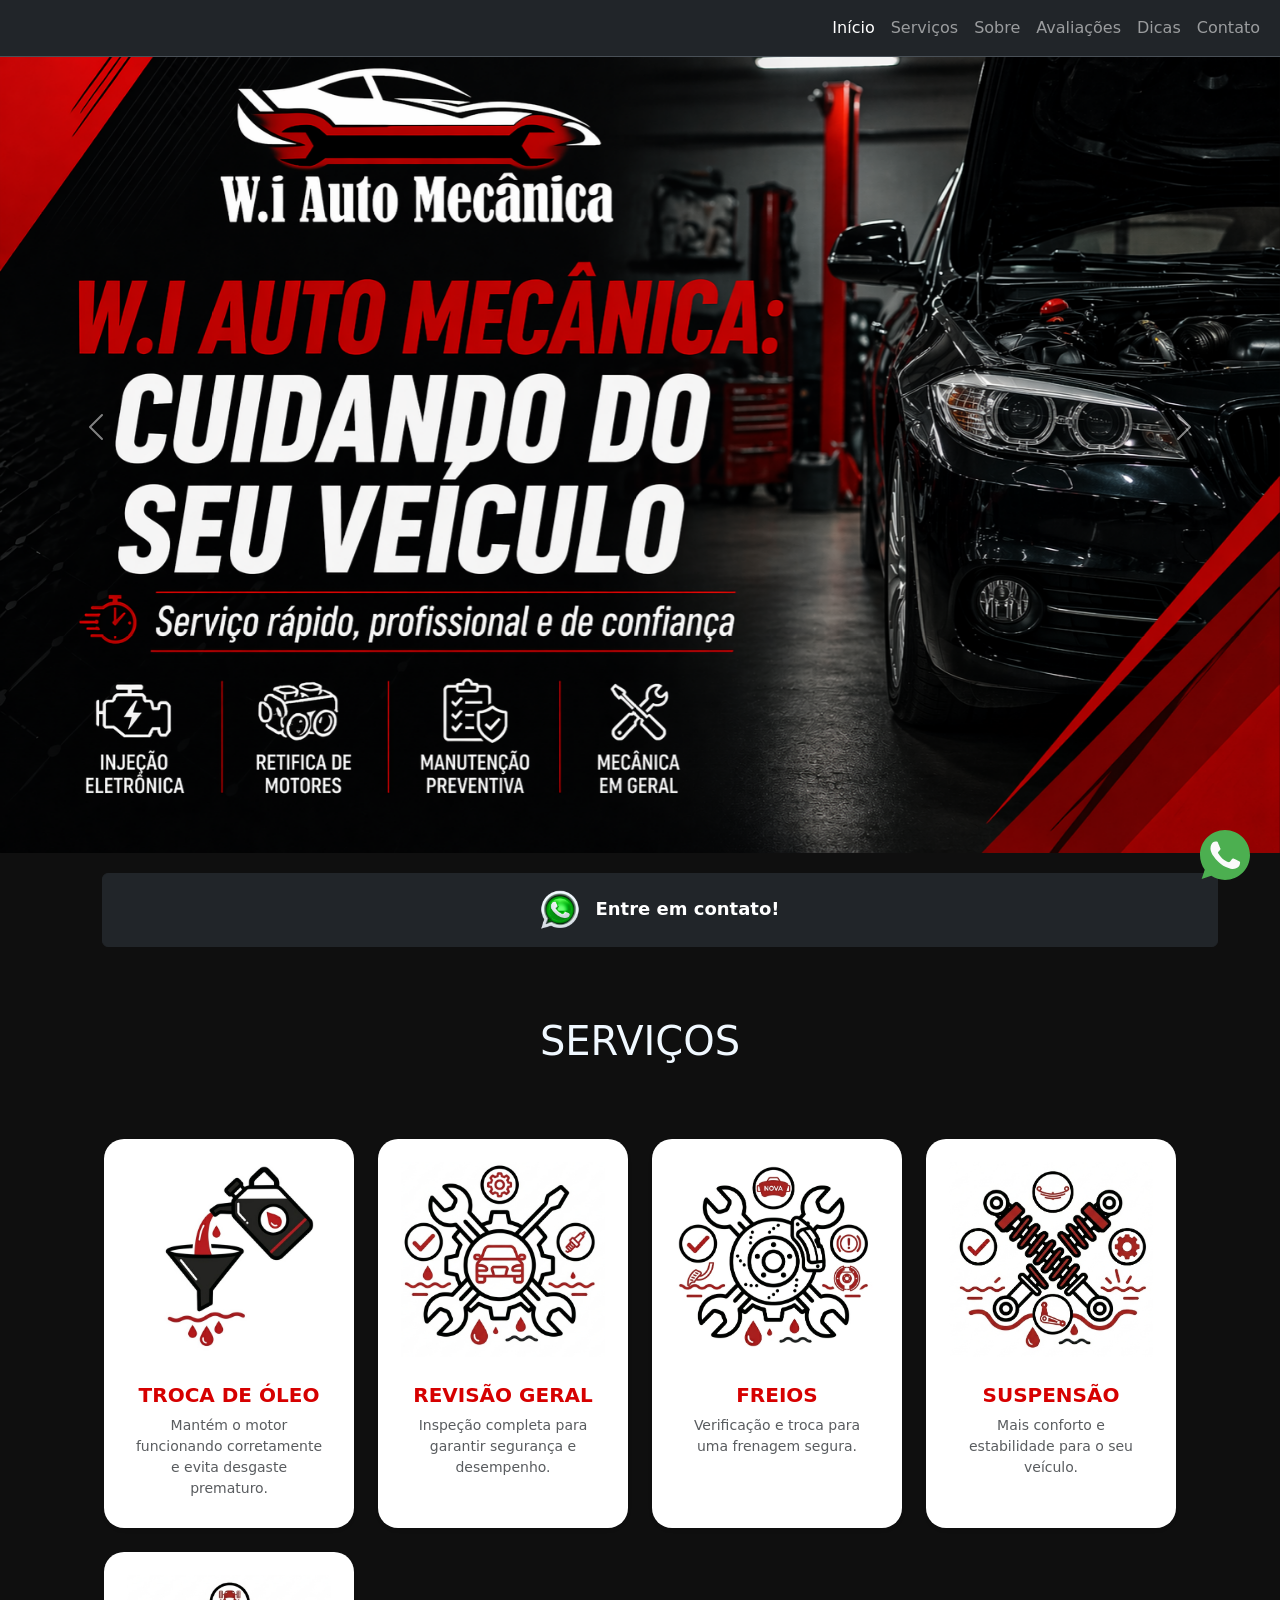
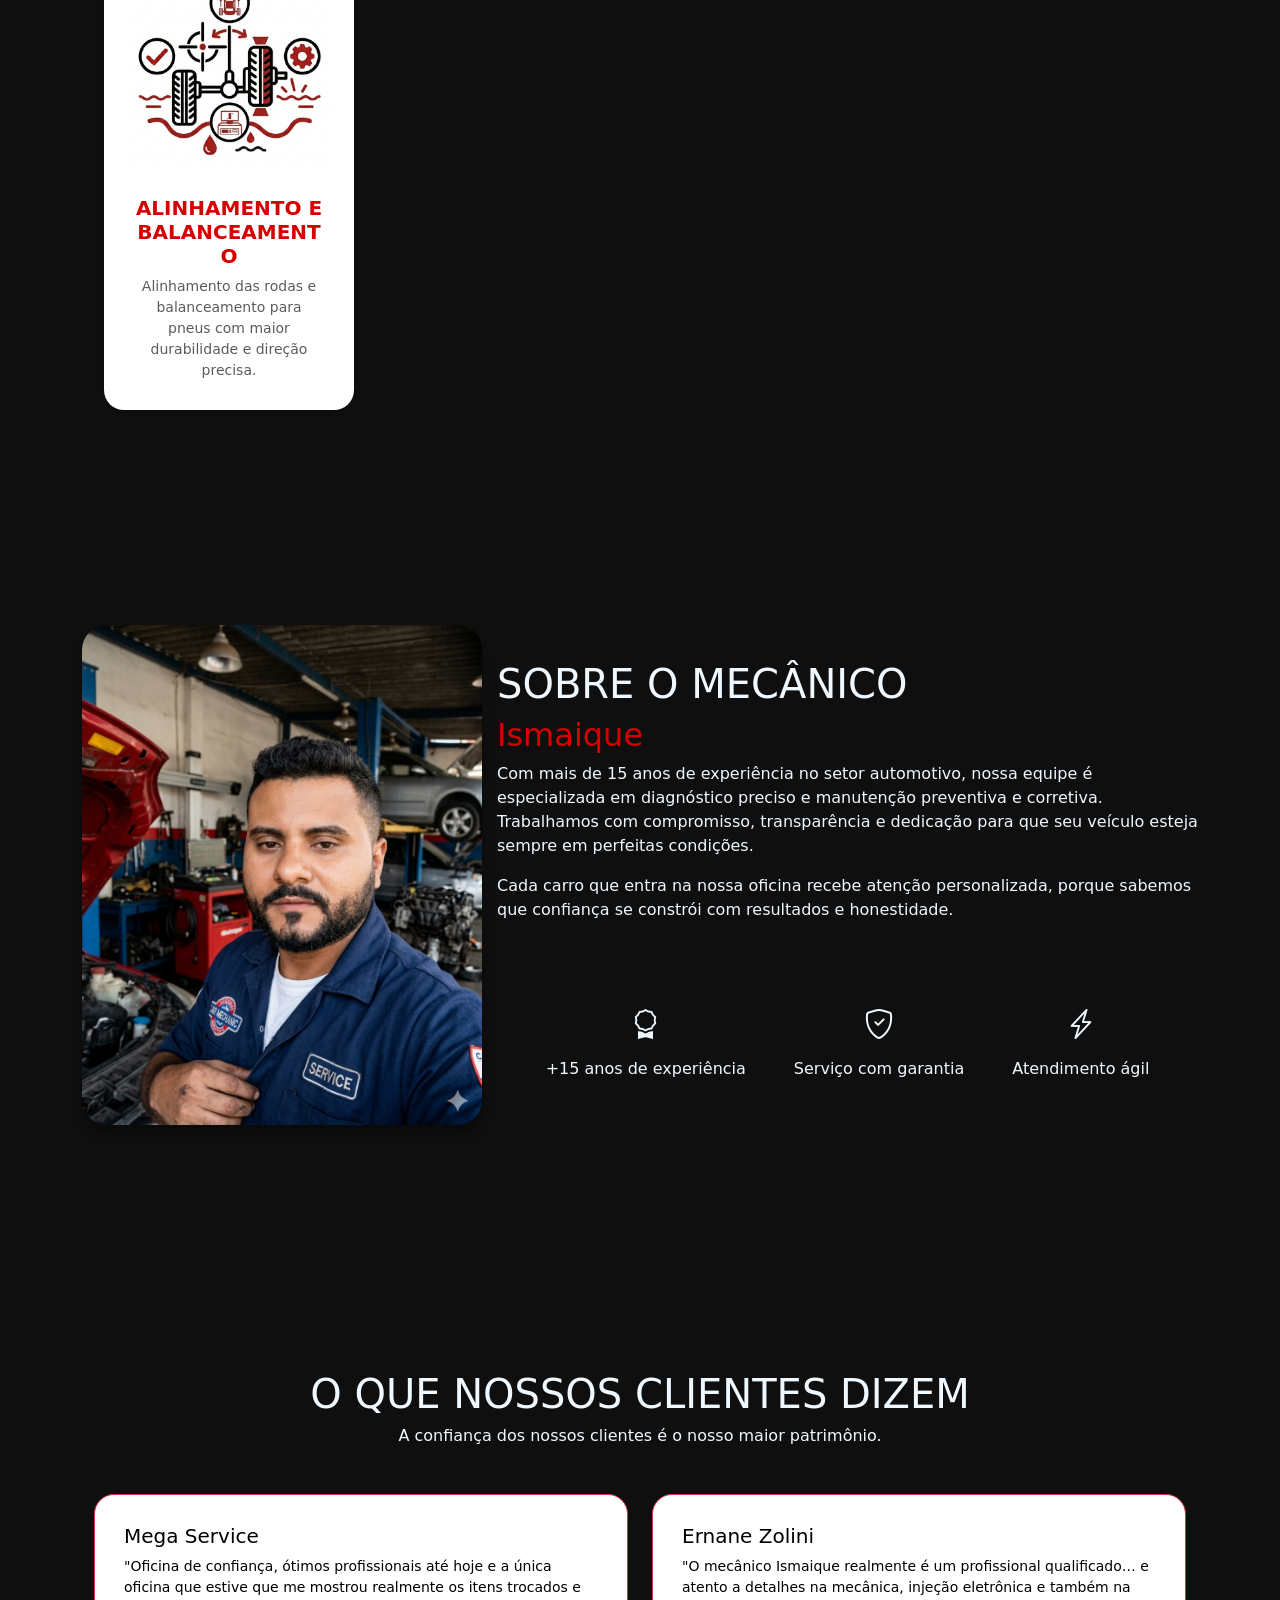
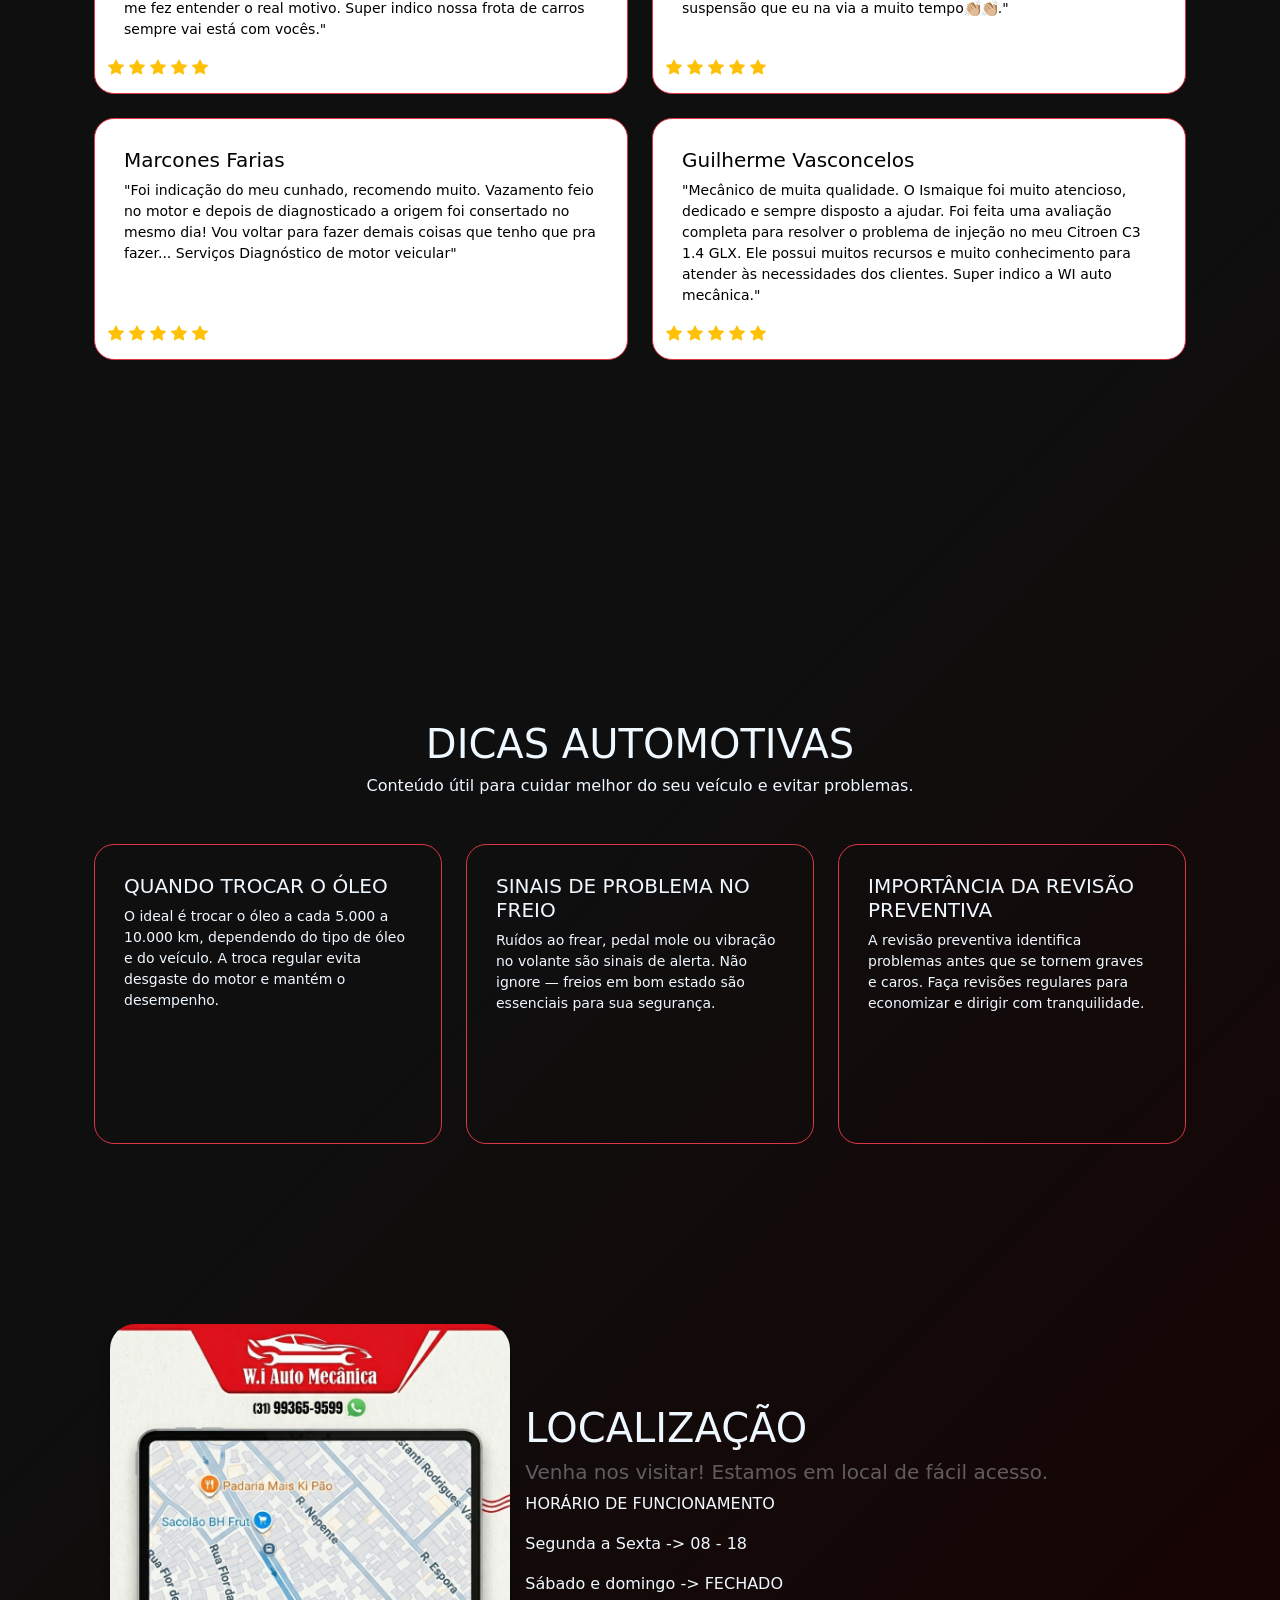
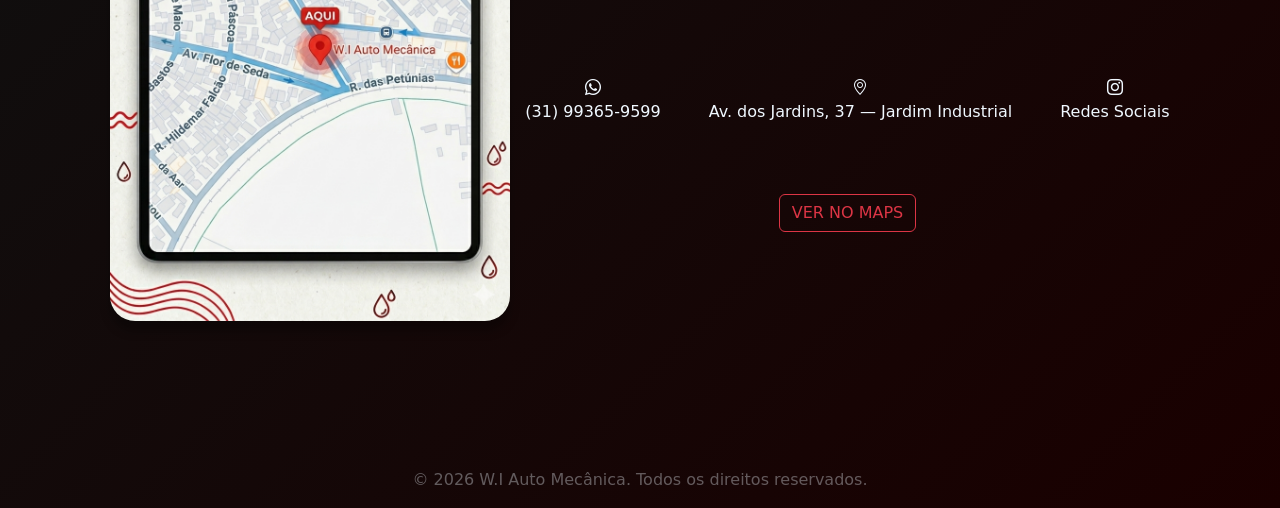
==== index.html @ 4b4234b9 "primeiro commit" ====
<!DOCTYPE html>
<html lang="pt-BR">
<head>
    <meta charset="UTF-8">
    <meta name="viewport" content="width=device-width, initial-scale=1.0">
    <title>Mecânica</title>
    <link rel="icon" href="images/favicon.ico">
    <link href="https://cdn.jsdelivr.net/npm/bootstrap-icons@1.11.3/font/bootstrap-icons.css" rel="stylesheet">
    <link href="https://cdn.jsdelivr.net/npm/bootstrap@5.3.8/dist/css/bootstrap.min.css" rel="stylesheet" integrity="sha384-sRIl4kxILFvY47J16cr9ZwB07vP4J8+LH7qKQnuqkuIAvNWLzeN8tE5YBujZqJLB" crossorigin="anonymous">
    <link rel="stylesheet" href="styles.css">
</head>
<body>
    <header>
        <nav class="navbar navbar-expand-lg bg-dark border-bottom border-body fixed-top" data-bs-theme="dark">
            <div class="container-fluid">
              <div class="collapse navbar-collapse" id="navbarSupportedContent">
                <ul class="navbar-nav ms-auto mb-2 mb-lg-0">
                  <li class="nav-item">
                    <a class="nav-link active" aria-current="page" href="index.html">Início</a>
                  </li>
                  <li class="nav-item">
                    <a class="nav-link" href="#servicos">Serviços</a>
                  </li>
                  <li class="nav-item">
                    <a class="nav-link" href="#sobre">Sobre</a>
                  </li>
                  <li class="nav-item">
                    <a class="nav-link" href="#avaliacoes">Avaliações</a>
                  </li>
                  <li class="nav-item">
                    <a class="nav-link" href="#dicas">Dicas</a>
                  </li>
                  <li class="nav-item">
                    <a class="nav-link" href="#contato">Contato</a>
                  </li>
                </ul>
                
              </div>
            </div>
          </nav>
    </header>
    <main>
        <section id="home" class="secao">
            <div id="carouselExampleAutoplaying" class="carousel slide" data-bs-ride="carousel">
                <div class="carousel-inner">
                <div class="carousel-item active">
                    <img src="images/fundo1.png" class="d-block w-100" alt="">
                </div>
                <div class="carousel-item">
                    <img src="images/fundo2.png" class="d-block w-100" alt="">
                </div>
                </div>
                <button class="carousel-control-prev" type="button" data-bs-target="#carouselExampleAutoplaying" data-bs-slide="prev">
                <span class="carousel-control-prev-icon" aria-hidden="true"></span>
                <span class="visually-hidden">Previous</span>
                </button>
                <button class="carousel-control-next" type="button" data-bs-target="#carouselExampleAutoplaying" data-bs-slide="next">
                <span class="carousel-control-next-icon" aria-hidden="true"></span>
                <span class="visually-hidden">Next</span>
                </button>
            </div>
            <section id="botao_icone" class="container secao">
                <!-- Button trigger modal -->
                    <button type="button" class="btn btn-dark w-100 text-center py-3 fw-bold" data-bs-toggle="modal" data-bs-target="#exampleModal" style="font-size: 18px; padding: 0 10px; margin: 20px; width: 100%; cursor: pointer;">
                        <img src="images/wpp.png" alt="Ícone" class="icone">Entre em contato!
                    </button>
                    
                    <!-- Modal -->
                    <div class="modal fade" id="exampleModal" tabindex="-1" aria-labelledby="exampleModalLabel" aria-hidden="true">
                        <div class="modal-dialog">
                        <div class="modal-content">
                            <div class="modal-header">
                                <h1 class="modal-title fs-5" id="exampleModalLabel">Entre em contato pelo WhatsApp</h1>
                                <button type="button" class="btn-close" data-bs-dismiss="modal" aria-label="Close"></button>
                            </div>
                            <div class="modal-body">
                                (31) 99365-9599
                            </div>
                            <div class="modal-footer">
                                <button type="button" class="btn btn-secondary" data-bs-dismiss="modal">Voltar</button>
                                <a href="https://w.app/nqxv9a">
                                    <button type="button" class="btn btn-primary">Clique aqui</button>
                                </a>
                            </div>
                        </div>
                        </div>
                    </div>
            </section>
        </section>

            <!--SERVIÇOS -->
            <section id="servicos" class="container secao">
                <h1>SERVIÇOS</h1>
                <div class="row row-cols-1 row-cols-md-2 row-cols-lg-4 g-4" style="margin: 10px;">
  
                    <div class="col">
                      <div class="card h-100 shadow-sm border-0" style="cursor: pointer;">
                        <img src="images/trocaoleo.png" class="card-img-top" alt="Troca de óleo">
                        <div class="card-body text-center">
                          <h5 class="card-title fw-bold">TROCA DE ÓLEO</h5>
                          <p class="card-text text-muted">
                            Mantém o motor funcionando corretamente e evita desgaste prematuro.
                          </p>
                        </div>
                      </div>
                    </div>
                  
                    <div class="col">
                      <div class="card h-100 shadow-sm border-0" style="cursor: pointer;">
                        <img src="images/revisaogeral.png" class="card-img-top" alt="Revisão">
                        <div class="card-body text-center">
                          <h5 class="card-title fw-bold">REVISÃO GERAL</h5>
                          <p class="card-text text-muted">
                            Inspeção completa para garantir segurança e desempenho.
                          </p>
                        </div>
                      </div>
                    </div>
                  
                    <div class="col" style="cursor: pointer;">
                      <div class="card h-100 shadow-sm border-0">
                        <img src="images/freios.png" class="card-img-top" alt="Freios">
                        <div class="card-body text-center">
                          <h5 class="card-title fw-bold">FREIOS</h5>
                          <p class="card-text text-muted">
                            Verificação e troca para uma frenagem segura.
                          </p>
                        </div>
                      </div>
                    </div>
                  
                    <div class="col" style="cursor: pointer;">
                      <div class="card h-100 shadow-sm border-0">
                        <img src="images/suspensao.png" class="card-img-top" alt="Suspensão">
                        <div class="card-body text-center">
                          <h5 class="card-title fw-bold">SUSPENSÃO</h5>
                          <p class="card-text text-muted">
                            Mais conforto e estabilidade para o seu veículo.
                          </p>
                        </div>
                      </div>
                    </div>
                    <div class="col" style="cursor: pointer;">
                        <div class="card h-100 shadow-sm border-0">
                          <img src="images/alinhamento.png" class="card-img-top" alt="Suspensão">
                          <div class="card-body text-center">
                            <h5 class="card-title fw-bold">ALINHAMENTO E BALANCEAMENTO</h5>
                            <p class="card-text text-muted">
                                Alinhamento das rodas e balanceamento para pneus com maior durabilidade e direção precisa.
                            </p>
                          </div>
                        </div>
                      </div>
                  </div>
            </section>

            <!--SOBRE-->
            <section id="sobre" class="container secao" style="width: 100vw;  height: 100vh;">
                <img src="images/profile.png" class="imagem_sobre" alt="">
                
                <div class="conteudo-sobre">
                    <h1>SOBRE O MECÂNICO</h1>
                    <h2>Ismaique</h2>
    
                    <p>Com mais de 15 anos de experiência no setor automotivo, nossa equipe é especializada em diagnóstico preciso e 
                        manutenção preventiva e corretiva. Trabalhamos com compromisso, transparência e dedicação para que seu veículo esteja 
                        sempre em perfeitas condições.
                    </p>
                    <p>Cada carro que entra na nossa oficina recebe atenção personalizada, porque sabemos que confiança se constrói com resultados 
                        e honestidade.</p>
    
                    <!--Parte de baixo-->
                    <div class="d-flex justify-content-center gap-5 text-center" style="margin-top: 80px; color: aliceblue; flex-wrap: nowrap;">
    
                        <div class="d-flex flex-column align-items-center">
                          <i class="bi bi-award" style="font-size: 30px; margin-bottom: 10px;"></i>
                          <span>+15 anos de experiência</span>
                        </div>
                      
                        <div class="d-flex flex-column align-items-center">
                          <i class="bi bi-shield-check" style="font-size: 30px; margin-bottom: 10px;"></i>
                          <span>Serviço com garantia</span>
                        </div>
                      
                        <div class="d-flex flex-column align-items-center">
                          <i class="bi bi-lightning-charge" style="font-size: 30px; margin-bottom: 10px;"></i>
                          <span>Atendimento ágil</span>
                        </div>
                      
                      </div>
            </section>
            <!--AVALIAÇOES-->
            <section id="avaliacoes" class="container secao vh-100">
                <h1>O QUE NOSSOS CLIENTES DIZEM</h1>
                <h6>A confiança dos nossos clientes é o nosso maior patrimônio.</h3>
                
                    <div class="container mt-5">
                        <div class="row">
                      
                          <!-- CARD 1 -->
                          <div class="col-md-6 mb-4" style="cursor: pointer;">
                            <div class="card border-danger h-100">
                              <div class="card-body text-success">
                                <h5 class="card-title">Mega Service</h5>
                                <p class="card-text">"Oficina de confiança, ótimos profissionais até 
                                    hoje e a única oficina que estive que me mostrou realmente os itens 
                                    trocados e me fez entender o real motivo. Super indico nossa frota 
                                    de carros sempre vai está com vocês."</p>
                              </div>
                              <!--Estrelas-->
                              <div class="text-warning">
                                <i class="bi bi-star-fill"></i>
                                <i class="bi bi-star-fill"></i>
                                <i class="bi bi-star-fill"></i>
                                <i class="bi bi-star-fill"></i>
                                <i class="bi bi-star-fill"></i>
                              </div>
                            </div>
                          </div>
                      
                          <!-- CARD 2 -->
                          <div class="col-md-6 mb-4" style="cursor: pointer;">
                            <div class="card border-danger h-100">
                              <div class="card-body text-success">
                                <h5 class="card-title">Ernane Zolini</h5>
                                <p class="card-text">"O mecânico Ismaique realmente é um profissional 
                                    qualificado… e atento a detalhes na mecânica, injeção eletrônica e 
                                    também na suspensão que eu na via a muito tempo👏🏼👏🏼."</p>
                              </div>
                              <!--Estrelas-->
                              <div class="text-warning">
                                <i class="bi bi-star-fill"></i>
                                <i class="bi bi-star-fill"></i>
                                <i class="bi bi-star-fill"></i>
                                <i class="bi bi-star-fill"></i>
                                <i class="bi bi-star-fill"></i>
                              </div>
                            </div>
                          </div>
                      
                          <!-- CARD 3 -->
                          <div class="col-md-6 mb-4" style="cursor: pointer;">
                            <div class="card border-danger h-100">
                              <div class="card-body text-success">
                                <h5 class="card-title">Marcones Farias</h5>
                                <p class="card-text">"Foi indicação do meu cunhado, recomendo muito. 
                                    Vazamento feio no motor e depois de diagnosticado a origem foi 
                                    consertado no mesmo dia! Vou voltar para fazer demais coisas que 
                                    tenho que pra fazer... Serviços Diagnóstico de motor veicular"</p>
                              </div>
                              <!--Estrelas-->
                              <div class="text-warning">
                                <i class="bi bi-star-fill"></i>
                                <i class="bi bi-star-fill"></i>
                                <i class="bi bi-star-fill"></i>
                                <i class="bi bi-star-fill"></i>
                                <i class="bi bi-star-fill"></i>
                              </div>
                            </div>
                          </div>
                      
                          <!-- CARD 4 -->
                          <div class="col-md-6 mb-4" style="cursor: pointer;">
                            <div class="card border-danger h-100">
                              <div class="card-body text-success">
                                <h5 class="card-title">Guilherme Vasconcelos</h5>
                                <p class="card-text">"Mecânico de muita qualidade. O Ismaique foi 
                                    muito atencioso, dedicado e sempre disposto a ajudar. Foi feita 
                                    uma avaliação completa para resolver o problema de injeção no 
                                    meu Citroen C3 1.4 GLX. Ele possui muitos recursos e muito 
                                    conhecimento para atender às necessidades dos clientes. Super 
                                    indico a WI auto mecânica."</p>
                              </div>
                              <!--Estrelas-->
                              <div class="text-warning">
                                <i class="bi bi-star-fill"></i>
                                <i class="bi bi-star-fill"></i>
                                <i class="bi bi-star-fill"></i>
                                <i class="bi bi-star-fill"></i>
                                <i class="bi bi-star-fill"></i>
                              </div>
                            </div>
                          </div>
                      
                        </div>
                      </div>
            </section>
            <!--DICAS-->
            <section id="dicas" class="container secao">
                <h1>DICAS AUTOMOTIVAS</h1>
                <h6>Conteúdo útil para cuidar melhor do seu veículo e evitar problemas.</h3>
                
                    <div class="container mt-5">
                        <div class="row">
                      
                          <!-- CARD 1 -->
                          <div class="col-md-4 mb-4" style="min-height: 300px; cursor: pointer;">
                            <div class="card border-danger h-100" style="background-color: transparent !important;">
                              <div class="card-body text-success">
                                <h5 class="card-title" style="color: aliceblue;">QUANDO TROCAR O ÓLEO</h5>
                                <p class="card-text" style="color: aliceblue;">O ideal é trocar o óleo a cada 5.000 a 
                                    10.000 km, dependendo do tipo de óleo e do veículo. A troca 
                                    regular evita desgaste do motor e mantém o desempenho.</p>
                              </div>
                            </div>
                          </div>
                      
                          <!-- CARD 2 -->
                          <div class="col-md-4 mb-4" style="cursor:pointer;">
                            <div class="card border-danger h-100" style="background-color: transparent !important;">
                              <div class="card-body text-success">
                                <h5 class="card-title" style="color: aliceblue;">SINAIS DE PROBLEMA NO FREIO</h5>
                                <p class="card-text" style="color: aliceblue;">Ruídos ao frear, pedal mole ou vibração 
                                    no volante são sinais de alerta. Não ignore — freios em 
                                    bom estado são essenciais para sua segurança.</p>
                                </div>
                            </div>
                          </div>
                      
                          <!-- CARD 3 -->
                          <div class="col-md-4 mb-4" style="cursor:pointer;">
                            <div class="card border-danger h-100" style="background-color: transparent !important;">
                              <div class="card-body text-success">
                                <h5 class="card-title" style="color: aliceblue;">IMPORTÂNCIA DA REVISÃO PREVENTIVA</h5>
                                <p class="card-text" style="color: aliceblue;">A revisão preventiva identifica problemas 
                                    antes que se tornem graves e caros. Faça revisões regulares 
                                    para economizar e dirigir com tranquilidade.</p>
                              </div>
                            </div>
                          </div>
                        </div>
                      </div>
            </section>
            <!--CONTATO-->
            <section id="contato" class="container secao" style="width: 100vw;  height: 100vh;">
                <img src="images/localizacao.png" class="imagem_contato" alt="">
                
                <div class="conteudo-contato">
                    <h1>LOCALIZAÇÃO</h1>
                    <h5>Venha nos visitar! Estamos em local de fácil acesso.</h5>
    
                    <p>HORÁRIO DE FUNCIONAMENTO</p>
                    <p>Segunda a Sexta -> 08 - 18</p>
                    <p>Sábado e domingo -> FECHADO</p>
    
                    <!--Parte de baixo-->
                    <div class="d-flex justify-content-center gap-5 text-center" style="margin-top: 80px; color: aliceblue; flex-wrap: nowrap;">
    
                        <div class="d-flex flex-column align-items-center">
                            <a href="https://w.app/nqxv9a" style="text-decoration: none; color: aliceblue;">
                                <i class="bi bi-whatsapp"></i>
                            </a>
                          <span>(31) 99365-9599</span>
                        </div>
                      
                        <div class="d-flex flex-column align-items-center">
                            <a href="https://www.google.com/maps/place/W.I+Auto+Mec%C3%A2nica/data=!4m2!3m1!1s0x0:0x9866d6c76f7752a8?sa=X&ved=1t:2428&ictx=111" style="text-decoration: none; color: aliceblue;">
                                <i class="bi bi-geo-alt"></i>
                            </a>
                          <span>Av. dos Jardins, 37 — Jardim Industrial</span>
                        </div>
                      
                        <div class="d-flex flex-column align-items-center">
                            <a href="https://www.instagram.com/wi_auto_mecanica/" style="text-decoration: none; color: aliceblue;">
                                <i class="bi bi-instagram"></i>
                            </a>
                          <span>Redes Sociais</span>
                        </div>
                      </div>
                      <div class="d-flex flex-column align-items-center" style="margin-top: 70px;">
                        <a href="https://www.google.com/maps/place/W.I+Auto+Mec%C3%A2nica/data=!4m2!3m1!1s0x0:0x9866d6c76f7752a8?sa=X&ved=1t:2428&ictx=111" style="text-decoration: none; color: aliceblue;">
                            <button type="button" class="btn btn-outline-danger">VER NO MAPS</button>
                        </a>
                    </div>
            </section>
    </main>
    
</body>
<footer>
    <p style="color: aliceblue; text-align: center; opacity: 35%;">© 2026 W.I Auto Mecânica. Todos os direitos reservados.</p>    
    <a href="https://w.app/nqxv9a"
    target="_blank"
    style="position:fixed;bottom:20px;right:30px;">
    <svg enable-background="new 0 0 512 512" width="50" height="50" version="1.1" viewBox="0 0 512 512" xml:space="preserve" xmlns="http://www.w3.org/2000/svg"><path d="M256.064,0h-0.128l0,0C114.784,0,0,114.816,0,256c0,56,18.048,107.904,48.736,150.048l-31.904,95.104  l98.4-31.456C155.712,496.512,204,512,256.064,512C397.216,512,512,397.152,512,256S397.216,0,256.064,0z" fill="#4CAF50"/><path d="m405.02 361.5c-6.176 17.44-30.688 31.904-50.24 36.128-13.376 2.848-30.848 5.12-89.664-19.264-75.232-31.168-123.68-107.62-127.46-112.58-3.616-4.96-30.4-40.48-30.4-77.216s18.656-54.624 26.176-62.304c6.176-6.304 16.384-9.184 26.176-9.184 3.168 0 6.016 0.16 8.576 0.288 7.52 0.32 11.296 0.768 16.256 12.64 6.176 14.88 21.216 51.616 23.008 55.392 1.824 3.776 3.648 8.896 1.088 13.856-2.4 5.12-4.512 7.392-8.288 11.744s-7.36 7.68-11.136 12.352c-3.456 4.064-7.36 8.416-3.008 15.936 4.352 7.36 19.392 31.904 41.536 51.616 28.576 25.44 51.744 33.568 60.032 37.024 6.176 2.56 13.536 1.952 18.048-2.848 5.728-6.176 12.8-16.416 20-26.496 5.12-7.232 11.584-8.128 18.368-5.568 6.912 2.4 43.488 20.48 51.008 24.224 7.52 3.776 12.48 5.568 14.304 8.736 1.792 3.168 1.792 18.048-4.384 35.52z" fill="#FAFAFA"/></svg>
</a>
</footer>
    <script src="https://cdn.jsdelivr.net/npm/bootstrap@5.3.8/dist/js/bootstrap.bundle.min.js" integrity="sha384-FKyoEForCGlyvwx9Hj09JcYn3nv7wiPVlz7YYwJrWVcXK/BmnVDxM+D2scQbITxI" crossorigin="anonymous"></script>
</html>
---- styles.css ----
html, body {
    overflow-x: hidden;
    background: linear-gradient(135deg, #0f0f0f 70%, #1a0000 100%);
  }

/*NAVBAR*/
#navbar_logo {
    width: 50px;/* tamanho pequeno */
    height: auto;
    margin-right: 10px; /* espaço entre logo e menu */
}

/*HOME*/
.botao-icone {
    display: flex;
    align-items: center; /* Centraliza verticalmente o ícone e o texto */
    padding: 10px 20px;
    cursor: pointer;
}

.icone {
    width: 40px;  /* Ajuste o tamanho da imagem */
    height: 40px; /* Ajuste o tamanho da imagem */
    margin-right: 15px; /* Espaço entre o ícone e o texto */
}

/*SERVIÇOS*/

#servicos {
    margin-top: 50px;
    margin-bottom: 10px;
}

#servicos h1 {
    text-align: center;
    color: aliceblue;
    margin-bottom: 50px;
}

.btn-dark:hover {
    background-color: #d60000;
    border-color: #d60000;
  }

.card-img-top {
    height: 215px;
    object-fit: cover;
    padding: 10px;
  }
  
  .card {
    transition: all 0.3s ease;
    border-radius: 20px;
    padding: 13px;
  }
  
  .card:hover {
    transform: translateY(-5px);
    box-shadow: 0 10px 25px rgba(0,0,0,0.2);
  }
  
  .card-title {
    color: #d60000; /* vermelho estilo mecânica */
  }
  
  .card-text {
    font-size: 14px;
  }

  /*SOBRE*/
  .imagem_sobre {
    max-width: 400px;
    width: 100%;
    height: auto;
    margin-top: 10px;
    margin-right: 15px;
    border-radius: 25px;
    filter: drop-shadow(0px 10px 5px rgba(0, 0, 0, 0.3));
  }

  #sobre {
    display: flex;
    justify-content: center;
    align-items: center;
  }

  .conteudo-sobre h1 {
    color: aliceblue;
  }
  .conteudo-sobre p {
    color: aliceblue;
  }

  .conteudo-sobre h2 {
    color: #d60000;
  }

  /*Avaliações*/

  #avaliacoes h1 {
    color: aliceblue;
    text-align: center;
    margin-top: 50px;
  }

  #avaliacoes h5, p {
    color: black;
  }

  #avaliacoes h6 {
    color: aliceblue;
    text-align: center;
  }

  /*Dicas*/
  #dicas h1 {
    color: aliceblue;
    text-align: center;
    margin-top: 50px;
  }

  #dicas h5, p {
    color: black;
  }

  #dicas h6 {
    color: aliceblue;
    text-align: center;
  }

  /*CONTATO*/

  .imagem_contato {
    max-width: 400px;
    width: 100%;
    height: auto;
    margin-top: 10px;
    margin-right: 15px;
    border-radius: 25px;
    filter: drop-shadow(0px 10px 5px rgba(0, 0, 0, 0.3));
  }

  #contato {
    display: flex;
    justify-content: center;
    align-items: center;
  }

  .conteudo-contato h1 {
    color: aliceblue;
  }
  .conteudo-contato p {
    color: aliceblue;
  }

  .conteudo-contato h5 {
    color: aliceblue;
    opacity: 35%;
}
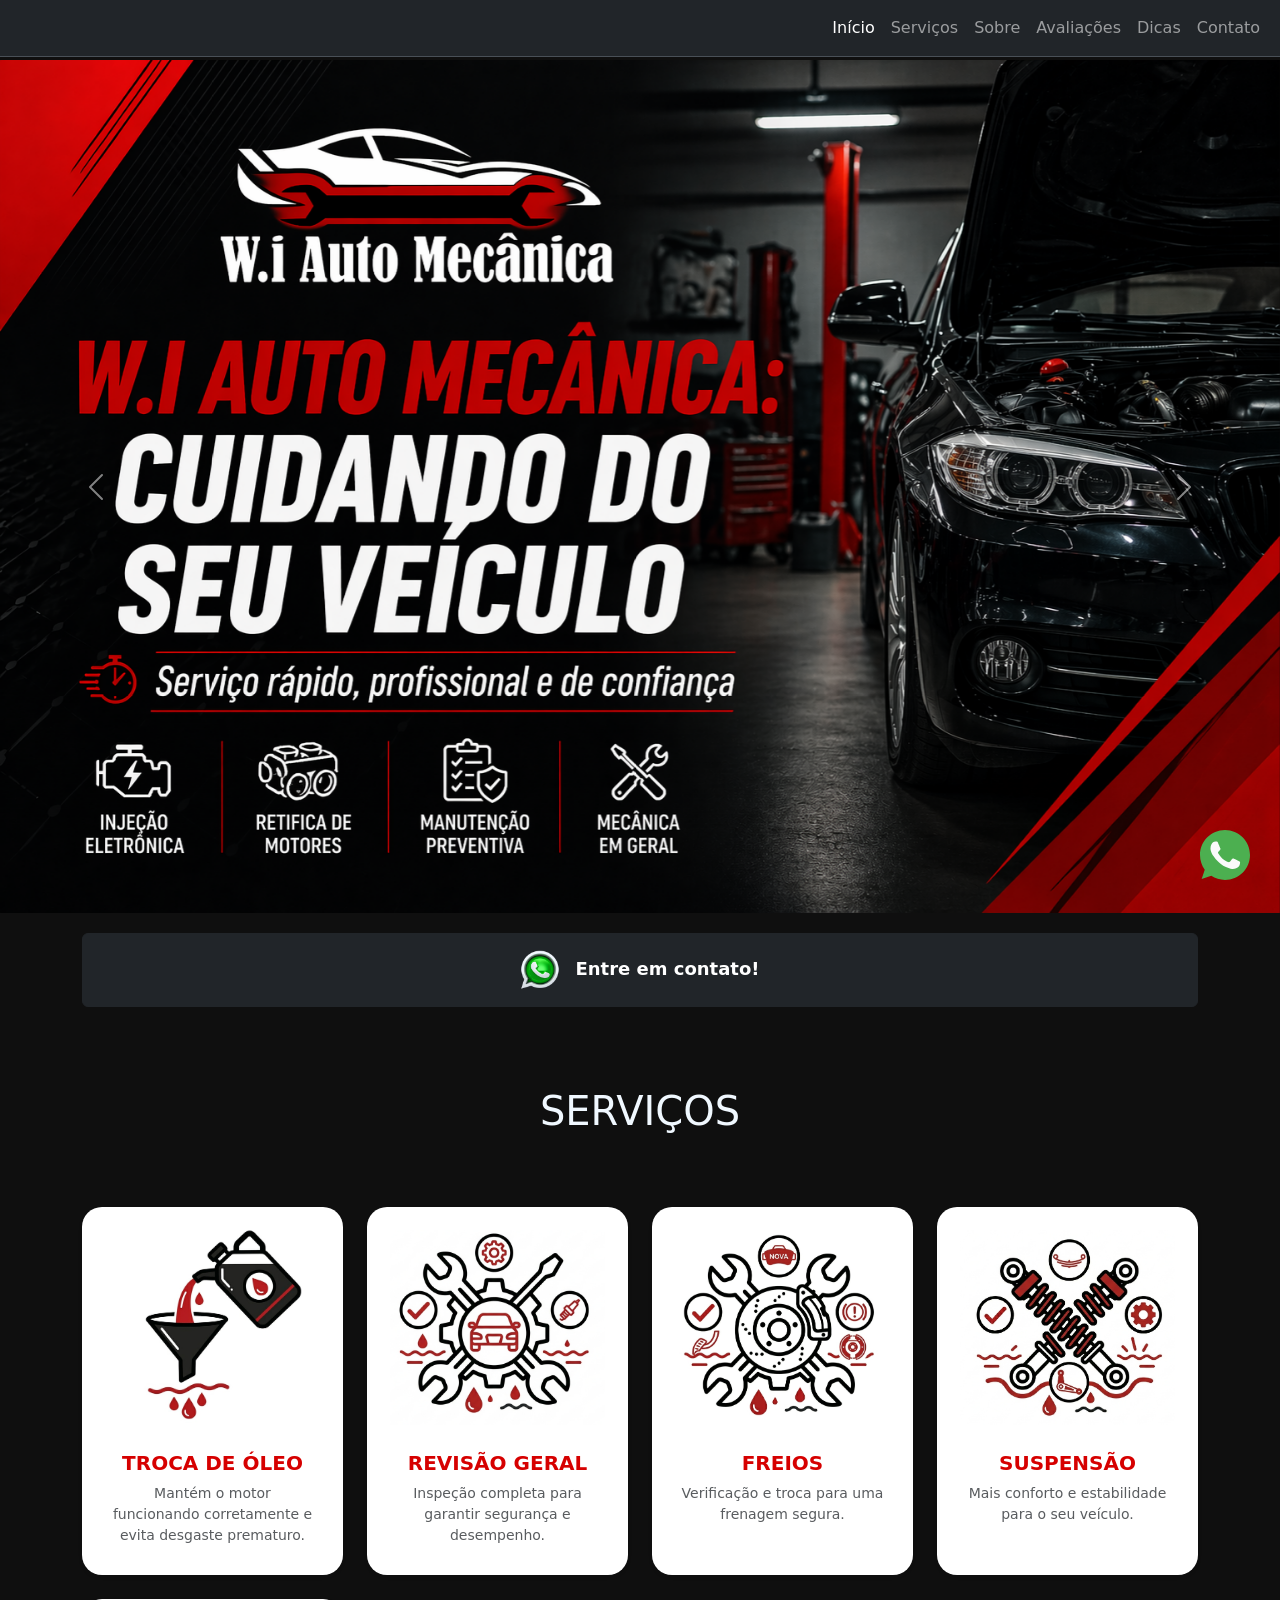
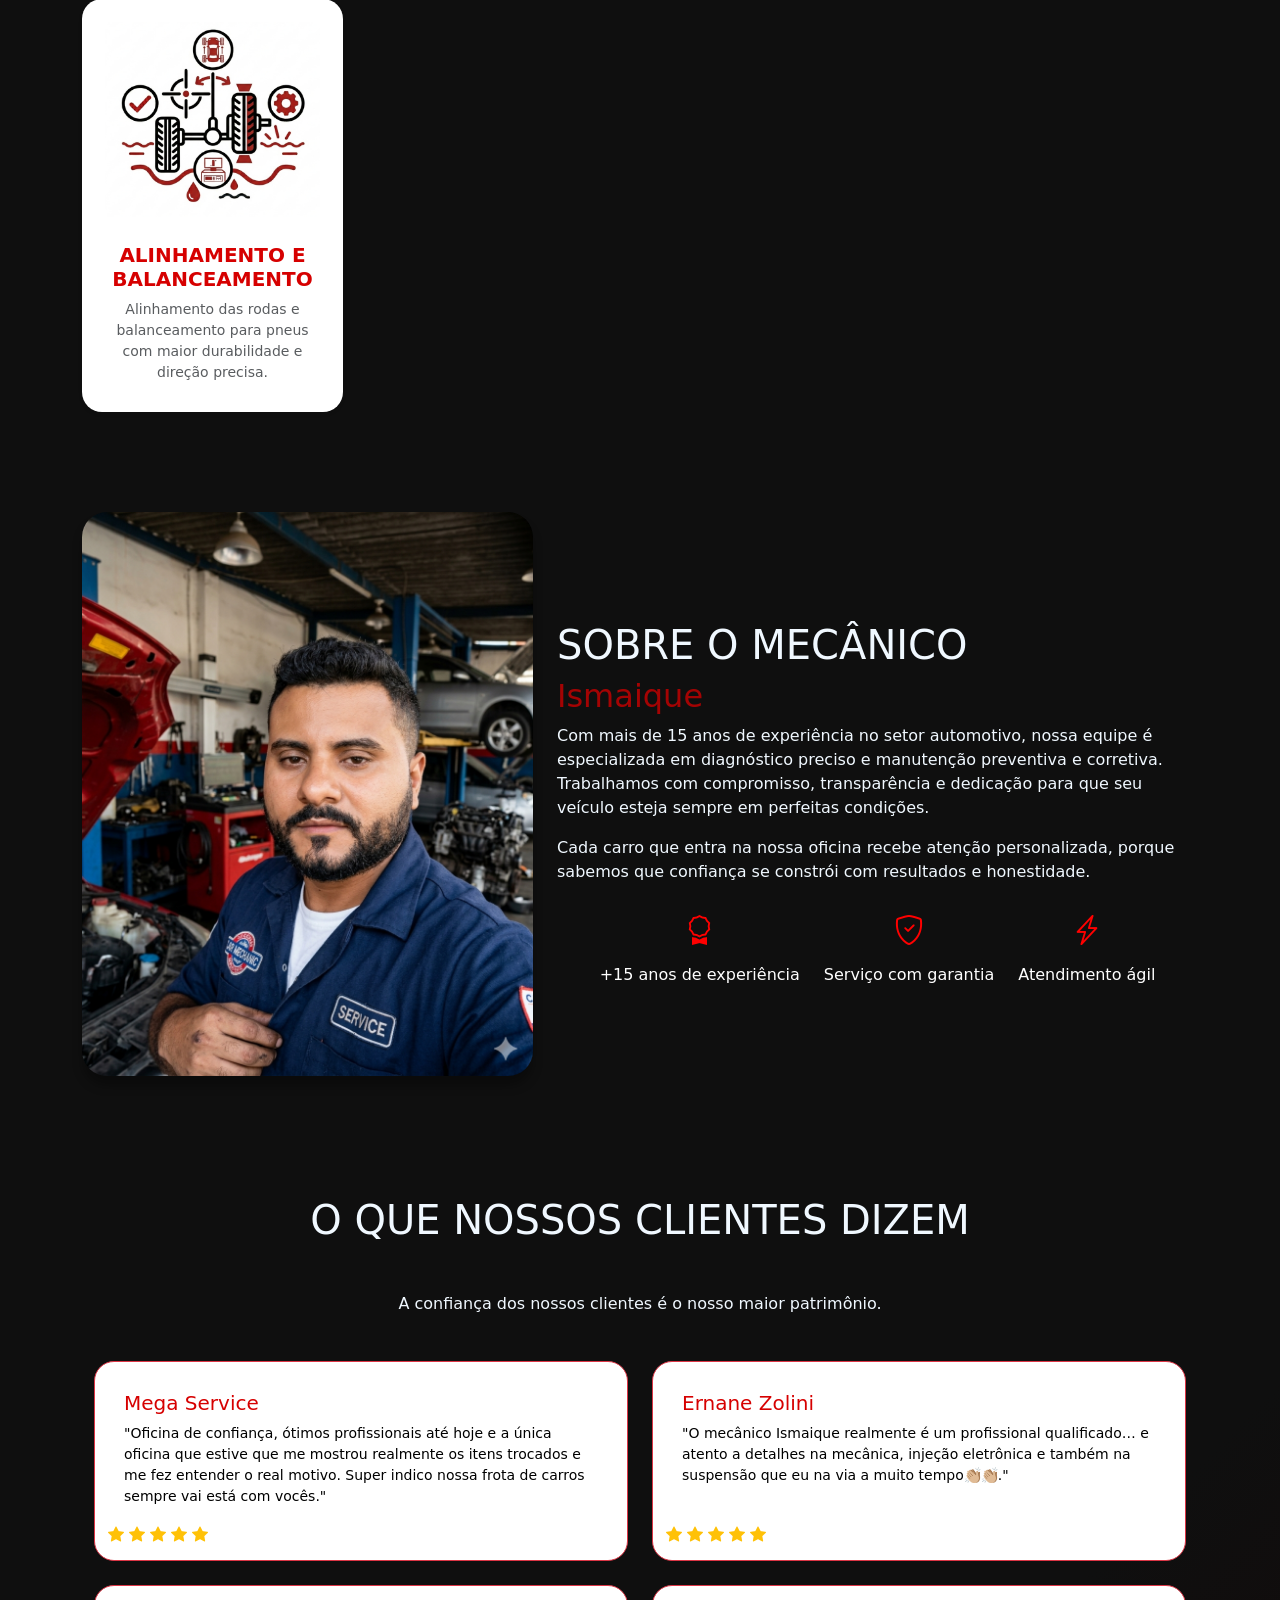
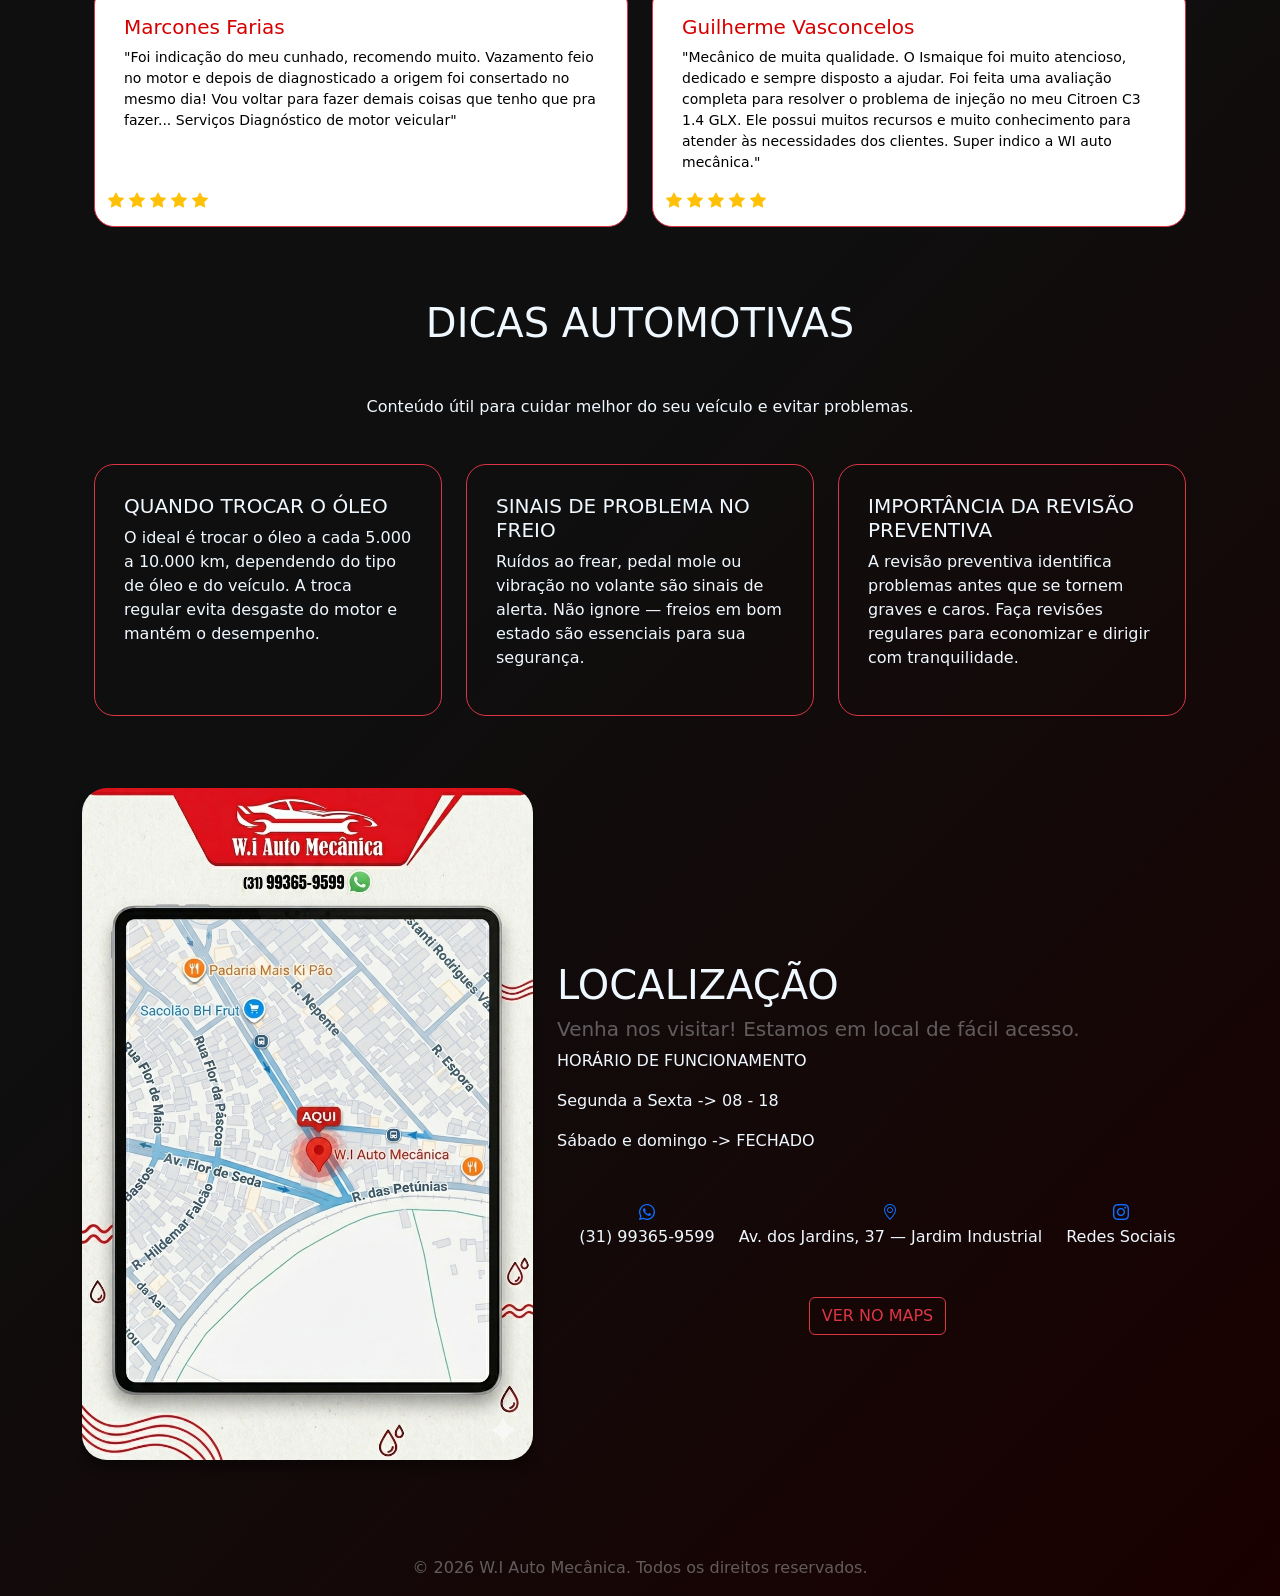
==== commit 9e2dfd0f: "melhorias no design do site e responsividade" ====
--- a/index.html
+++ b/index.html
@@ -3,7 +3,7 @@
 <head>
     <meta charset="UTF-8">
     <meta name="viewport" content="width=device-width, initial-scale=1.0">
-    <title>Mecânica</title>
+    <title>W.i Auto Mecânica</title>
     <link rel="icon" href="images/favicon.ico">
     <link href="https://cdn.jsdelivr.net/npm/bootstrap-icons@1.11.3/font/bootstrap-icons.css" rel="stylesheet">
     <link href="https://cdn.jsdelivr.net/npm/bootstrap@5.3.8/dist/css/bootstrap.min.css" rel="stylesheet" integrity="sha384-sRIl4kxILFvY47J16cr9ZwB07vP4J8+LH7qKQnuqkuIAvNWLzeN8tE5YBujZqJLB" crossorigin="anonymous">
@@ -13,6 +13,9 @@
     <header>
         <nav class="navbar navbar-expand-lg bg-dark border-bottom border-body fixed-top" data-bs-theme="dark">
             <div class="container-fluid">
+              <button class="navbar-toggler" type="button" data-bs-toggle="collapse" data-bs-target="#navbarSupportedContent">
+                <span class="navbar-toggler-icon"></span>
+              </button>
               <div class="collapse navbar-collapse" id="navbarSupportedContent">
                 <ul class="navbar-nav ms-auto mb-2 mb-lg-0">
                   <li class="nav-item">
@@ -34,7 +37,6 @@
                     <a class="nav-link" href="#contato">Contato</a>
                   </li>
                 </ul>
-                
               </div>
             </div>
           </nav>
@@ -60,41 +62,41 @@
                 </button>
             </div>
             <section id="botao_icone" class="container secao">
-                <!-- Button trigger modal -->
-                    <button type="button" class="btn btn-dark w-100 text-center py-3 fw-bold" data-bs-toggle="modal" data-bs-target="#exampleModal" style="font-size: 18px; padding: 0 10px; margin: 20px; width: 100%; cursor: pointer;">
-                        <img src="images/wpp.png" alt="Ícone" class="icone">Entre em contato!
+                <!-- Botão do modal -->
+                    <button type="button" id="botao_home"class="btn btn-dark w-100 text-center py-3 fw-bold" data-bs-toggle="modal" data-bs-target="#exampleModal">
+                        <img src="images/wpp.png" alt="Ícone WhatsApp" class="icone">Entre em contato!
                     </button>
                     
                     <!-- Modal -->
                     <div class="modal fade" id="exampleModal" tabindex="-1" aria-labelledby="exampleModalLabel" aria-hidden="true">
                         <div class="modal-dialog">
-                        <div class="modal-content">
-                            <div class="modal-header">
-                                <h1 class="modal-title fs-5" id="exampleModalLabel">Entre em contato pelo WhatsApp</h1>
-                                <button type="button" class="btn-close" data-bs-dismiss="modal" aria-label="Close"></button>
-                            </div>
-                            <div class="modal-body">
-                                (31) 99365-9599
-                            </div>
-                            <div class="modal-footer">
-                                <button type="button" class="btn btn-secondary" data-bs-dismiss="modal">Voltar</button>
-                                <a href="https://w.app/nqxv9a">
-                                    <button type="button" class="btn btn-primary">Clique aqui</button>
-                                </a>
-                            </div>
-                        </div>
+                          <div class="modal-content">
+                              <div class="modal-header">
+                                  <h1 class="modal-title fs-5" id="exampleModalLabel">Entre em contato pelo WhatsApp</h1>
+                                  <button type="button" class="btn-close" data-bs-dismiss="modal" aria-label="Close"></button>
+                              </div>
+                              <div class="modal-body">
+                                  (31) 99365-9599
+                              </div>
+                              <div class="modal-footer">
+                                  <button type="button" class="btn btn-secondary" data-bs-dismiss="modal">Voltar</button>
+                                  <a href="https://w.app/nqxv9a">
+                                      <button type="button" class="btn btn-primary">Clique aqui</button>
+                                  </a>
+                              </div>
+                          </div>
                         </div>
                     </div>
             </section>
         </section>
 
-            <!--SERVIÇOS -->
+          <!--SERVIÇOS -->
             <section id="servicos" class="container secao">
                 <h1>SERVIÇOS</h1>
-                <div class="row row-cols-1 row-cols-md-2 row-cols-lg-4 g-4" style="margin: 10px;">
-  
+                <div class="row row-cols-1 row-cols-md-2 row-cols-lg-4 g-4 mt-5">
+                  <!--CARD 1-->
                     <div class="col">
-                      <div class="card h-100 shadow-sm border-0" style="cursor: pointer;">
+                      <div class="card h-100 shadow-sm border-0">
                         <img src="images/trocaoleo.png" class="card-img-top" alt="Troca de óleo">
                         <div class="card-body text-center">
                           <h5 class="card-title fw-bold">TROCA DE ÓLEO</h5>
@@ -104,9 +106,9 @@
                         </div>
                       </div>
                     </div>
-                  
+                  <!--CARD 2-->
                     <div class="col">
-                      <div class="card h-100 shadow-sm border-0" style="cursor: pointer;">
+                      <div class="card h-100 shadow-sm border-0">
                         <img src="images/revisaogeral.png" class="card-img-top" alt="Revisão">
                         <div class="card-body text-center">
                           <h5 class="card-title fw-bold">REVISÃO GERAL</h5>
@@ -116,8 +118,8 @@
                         </div>
                       </div>
                     </div>
-                  
-                    <div class="col" style="cursor: pointer;">
+                  <!--CARD 3-->
+                    <div class="col">
                       <div class="card h-100 shadow-sm border-0">
                         <img src="images/freios.png" class="card-img-top" alt="Freios">
                         <div class="card-body text-center">
@@ -128,8 +130,8 @@
                         </div>
                       </div>
                     </div>
-                  
-                    <div class="col" style="cursor: pointer;">
+                  <!--CARD 4-->
+                    <div class="col">
                       <div class="card h-100 shadow-sm border-0">
                         <img src="images/suspensao.png" class="card-img-top" alt="Suspensão">
                         <div class="card-body text-center">
@@ -140,7 +142,8 @@
                         </div>
                       </div>
                     </div>
-                    <div class="col" style="cursor: pointer;">
+                    <!--CARD 5-->
+                    <div class="col">
                         <div class="card h-100 shadow-sm border-0">
                           <img src="images/alinhamento.png" class="card-img-top" alt="Suspensão">
                           <div class="card-body text-center">
@@ -154,51 +157,54 @@
                   </div>
             </section>
 
-            <!--SOBRE-->
-            <section id="sobre" class="container secao" style="width: 100vw;  height: 100vh;">
-                <img src="images/profile.png" class="imagem_sobre" alt="">
-                
-                <div class="conteudo-sobre">
-                    <h1>SOBRE O MECÂNICO</h1>
-                    <h2>Ismaique</h2>
-    
-                    <p>Com mais de 15 anos de experiência no setor automotivo, nossa equipe é especializada em diagnóstico preciso e 
-                        manutenção preventiva e corretiva. Trabalhamos com compromisso, transparência e dedicação para que seu veículo esteja 
-                        sempre em perfeitas condições.
-                    </p>
-                    <p>Cada carro que entra na nossa oficina recebe atenção personalizada, porque sabemos que confiança se constrói com resultados 
-                        e honestidade.</p>
-    
-                    <!--Parte de baixo-->
-                    <div class="d-flex justify-content-center gap-5 text-center" style="margin-top: 80px; color: aliceblue; flex-wrap: nowrap;">
-    
+          <!--SOBRE-->
+            <section id="sobre" class="container secao"> 
+              <div class="row align-items-center">
+                <div class="col-md-5 text-center">
+                  <img src="images/profile.png" class="imagem_sobre img-fluid" alt="">
+                </div>
+                <div class="col-md-7">
+                  <div class="conteudo-sobre">
+                    <h1>SOBRE O MECÂNICO</h1> 
+                    <h2>Ismaique</h2> 
+                    <p>Com mais de 15 anos de experiência no setor automotivo, nossa equipe é especializada 
+                      em diagnóstico preciso e manutenção preventiva e corretiva. Trabalhamos com compromisso, 
+                      transparência e dedicação para que seu veículo esteja sempre em perfeitas condições. </p>
+                    <p>Cada carro que entra na nossa oficina recebe atenção personalizada, porque sabemos 
+                          que confiança se constrói com resultados e honestidade.</p>
+                  
+                    <!--PARTE DE BAIXO-->
+                    <div class="card-sobre d-flex justify-content-center gap-4 text-center flex-wrap mt-4">    
                         <div class="d-flex flex-column align-items-center">
-                          <i class="bi bi-award" style="font-size: 30px; margin-bottom: 10px;"></i>
+                          <i class="bi bi-award"></i>
                           <span>+15 anos de experiência</span>
                         </div>
                       
                         <div class="d-flex flex-column align-items-center">
-                          <i class="bi bi-shield-check" style="font-size: 30px; margin-bottom: 10px;"></i>
+                          <i class="bi bi-shield-check"></i>
                           <span>Serviço com garantia</span>
                         </div>
                       
                         <div class="d-flex flex-column align-items-center">
-                          <i class="bi bi-lightning-charge" style="font-size: 30px; margin-bottom: 10px;"></i>
+                          <i class="bi bi-lightning-charge"></i>
                           <span>Atendimento ágil</span>
                         </div>
-                      
-                      </div>
-            </section>
+                      </div>
+                    </div>
+                  </div>
+                </div>
+              </div>
+            </section>
+
             <!--AVALIAÇOES-->
-            <section id="avaliacoes" class="container secao vh-100">
+            <section id="avaliacoes" class="container secao">
                 <h1>O QUE NOSSOS CLIENTES DIZEM</h1>
                 <h6>A confiança dos nossos clientes é o nosso maior patrimônio.</h3>
-                
                     <div class="container mt-5">
                         <div class="row">
                       
                           <!-- CARD 1 -->
-                          <div class="col-md-6 mb-4" style="cursor: pointer;">
+                          <div class="col-md-6 mb-4">
                             <div class="card border-danger h-100">
                               <div class="card-body text-success">
                                 <h5 class="card-title">Mega Service</h5>
@@ -219,7 +225,7 @@
                           </div>
                       
                           <!-- CARD 2 -->
-                          <div class="col-md-6 mb-4" style="cursor: pointer;">
+                          <div class="col-md-6 mb-4">
                             <div class="card border-danger h-100">
                               <div class="card-body text-success">
                                 <h5 class="card-title">Ernane Zolini</h5>
@@ -227,7 +233,7 @@
                                     qualificado… e atento a detalhes na mecânica, injeção eletrônica e 
                                     também na suspensão que eu na via a muito tempo👏🏼👏🏼."</p>
                               </div>
-                              <!--Estrelas-->
+                              <!--ESTRELAS-->
                               <div class="text-warning">
                                 <i class="bi bi-star-fill"></i>
                                 <i class="bi bi-star-fill"></i>
@@ -239,7 +245,7 @@
                           </div>
                       
                           <!-- CARD 3 -->
-                          <div class="col-md-6 mb-4" style="cursor: pointer;">
+                          <div class="col-md-6 mb-4">
                             <div class="card border-danger h-100">
                               <div class="card-body text-success">
                                 <h5 class="card-title">Marcones Farias</h5>
@@ -248,7 +254,7 @@
                                     consertado no mesmo dia! Vou voltar para fazer demais coisas que 
                                     tenho que pra fazer... Serviços Diagnóstico de motor veicular"</p>
                               </div>
-                              <!--Estrelas-->
+                              <!--ESTRELAS-->
                               <div class="text-warning">
                                 <i class="bi bi-star-fill"></i>
                                 <i class="bi bi-star-fill"></i>
@@ -260,7 +266,7 @@
                           </div>
                       
                           <!-- CARD 4 -->
-                          <div class="col-md-6 mb-4" style="cursor: pointer;">
+                          <div class="col-md-6 mb-4">
                             <div class="card border-danger h-100">
                               <div class="card-body text-success">
                                 <h5 class="card-title">Guilherme Vasconcelos</h5>
@@ -271,7 +277,7 @@
                                     conhecimento para atender às necessidades dos clientes. Super 
                                     indico a WI auto mecânica."</p>
                               </div>
-                              <!--Estrelas-->
+                              <!--ESTRELAS-->
                               <div class="text-warning">
                                 <i class="bi bi-star-fill"></i>
                                 <i class="bi bi-star-fill"></i>
@@ -281,24 +287,24 @@
                               </div>
                             </div>
                           </div>
-                      
-                        </div>
-                      </div>
-            </section>
+                        </div>
+                      </div>
+            </section>
+
             <!--DICAS-->
-            <section id="dicas" class="container secao">
+            <section id="dicas" class="container secao mt-5">
                 <h1>DICAS AUTOMOTIVAS</h1>
                 <h6>Conteúdo útil para cuidar melhor do seu veículo e evitar problemas.</h3>
                 
-                    <div class="container mt-5">
+                    <div class="container mt-5 mb-5">
                         <div class="row">
                       
                           <!-- CARD 1 -->
-                          <div class="col-md-4 mb-4" style="min-height: 300px; cursor: pointer;">
-                            <div class="card border-danger h-100" style="background-color: transparent !important;">
-                              <div class="card-body text-success">
-                                <h5 class="card-title" style="color: aliceblue;">QUANDO TROCAR O ÓLEO</h5>
-                                <p class="card-text" style="color: aliceblue;">O ideal é trocar o óleo a cada 5.000 a 
+                          <div class="col-md-4 mb-4">
+                            <div class="card-dicas card border-danger h-100">
+                              <div class="card-body text-success">
+                                <h5 class="card-title-dicas">QUANDO TROCAR O ÓLEO</h5>
+                                <p class="card-text-dicas">O ideal é trocar o óleo a cada 5.000 a 
                                     10.000 km, dependendo do tipo de óleo e do veículo. A troca 
                                     regular evita desgaste do motor e mantém o desempenho.</p>
                               </div>
@@ -306,11 +312,11 @@
                           </div>
                       
                           <!-- CARD 2 -->
-                          <div class="col-md-4 mb-4" style="cursor:pointer;">
-                            <div class="card border-danger h-100" style="background-color: transparent !important;">
-                              <div class="card-body text-success">
-                                <h5 class="card-title" style="color: aliceblue;">SINAIS DE PROBLEMA NO FREIO</h5>
-                                <p class="card-text" style="color: aliceblue;">Ruídos ao frear, pedal mole ou vibração 
+                          <div class="col-md-4 mb-4">
+                            <div class="card-dicas card border-danger h-100">
+                              <div class="card-body text-success">
+                                <h5 class="card-title-dicas" >SINAIS DE PROBLEMA NO FREIO</h5>
+                                <p class="card-text-dicas">Ruídos ao frear, pedal mole ou vibração 
                                     no volante são sinais de alerta. Não ignore — freios em 
                                     bom estado são essenciais para sua segurança.</p>
                                 </div>
@@ -318,11 +324,11 @@
                           </div>
                       
                           <!-- CARD 3 -->
-                          <div class="col-md-4 mb-4" style="cursor:pointer;">
-                            <div class="card border-danger h-100" style="background-color: transparent !important;">
-                              <div class="card-body text-success">
-                                <h5 class="card-title" style="color: aliceblue;">IMPORTÂNCIA DA REVISÃO PREVENTIVA</h5>
-                                <p class="card-text" style="color: aliceblue;">A revisão preventiva identifica problemas 
+                          <div class="col-md-4 mb-4">
+                            <div class="card-dicas card border-danger h-100">
+                              <div class="card-body text-success">
+                                <h5 class="card-title-dicas">IMPORTÂNCIA DA REVISÃO PREVENTIVA</h5>
+                                <p class="card-text-dicas">A revisão preventiva identifica problemas 
                                     antes que se tornem graves e caros. Faça revisões regulares 
                                     para economizar e dirigir com tranquilidade.</p>
                               </div>
@@ -331,58 +337,64 @@
                         </div>
                       </div>
             </section>
+
             <!--CONTATO-->
-            <section id="contato" class="container secao" style="width: 100vw;  height: 100vh;">
-                <img src="images/localizacao.png" class="imagem_contato" alt="">
-                
-                <div class="conteudo-contato">
-                    <h1>LOCALIZAÇÃO</h1>
-                    <h5>Venha nos visitar! Estamos em local de fácil acesso.</h5>
-    
-                    <p>HORÁRIO DE FUNCIONAMENTO</p>
-                    <p>Segunda a Sexta -> 08 - 18</p>
-                    <p>Sábado e domingo -> FECHADO</p>
-    
-                    <!--Parte de baixo-->
-                    <div class="d-flex justify-content-center gap-5 text-center" style="margin-top: 80px; color: aliceblue; flex-wrap: nowrap;">
-    
+            <section id="contato" class="container secao">
+              <div class="row align-items-center">
+                <div class="col-md-5 text-center mb-5">
+                  <img src="images/localizacao.png" class="imagem_contato" alt="">
+                </div>
+                <div class="col-md-7">
+                  <div class="conteudo-contato">
+                      <h1>LOCALIZAÇÃO</h1>
+                      <h5>Venha nos visitar! Estamos em local de fácil acesso.</h5>
+      
+                      <p>HORÁRIO DE FUNCIONAMENTO</p>
+                      <p>Segunda a Sexta -> 08 - 18</p>
+                      <p>Sábado e domingo -> FECHADO</p>
+      
+                      <!--PARTE DE BAIXO-->
+                      <div class="info_contato d-flex justify-content-center gap-4 text-center flex-wrap mt-5 mb-5">
+      
+                          <div class="d-flex flex-column align-items-center">
+                              <a href="https://w.app/nqxv9a">
+                                  <i class="bi bi-whatsapp"></i>
+                              </a>
+                            <span>(31) 99365-9599</span>
+                          </div>
+                        
+                          <div class="d-flex flex-column align-items-center">
+                              <a href="https://www.google.com/maps/place/W.I+Auto+Mec%C3%A2nica/data=!4m2!3m1!1s0x0:0x9866d6c76f7752a8?sa=X&ved=1t:2428&ictx=111">
+                                  <i class="bi bi-geo-alt"></i>
+                              </a>
+                            <span>Av. dos Jardins, 37 — Jardim Industrial</span>
+                          </div>
+                        
+                          <div class="d-flex flex-column align-items-center">
+                              <a href="https://www.instagram.com/wi_auto_mecanica/">
+                                  <i class="bi bi-instagram"></i>
+                              </a>
+                            <span>Redes Sociais</span>
+                          </div>
+                        </div>
                         <div class="d-flex flex-column align-items-center">
-                            <a href="https://w.app/nqxv9a" style="text-decoration: none; color: aliceblue;">
-                                <i class="bi bi-whatsapp"></i>
-                            </a>
-                          <span>(31) 99365-9599</span>
-                        </div>
-                      
-                        <div class="d-flex flex-column align-items-center">
-                            <a href="https://www.google.com/maps/place/W.I+Auto+Mec%C3%A2nica/data=!4m2!3m1!1s0x0:0x9866d6c76f7752a8?sa=X&ved=1t:2428&ictx=111" style="text-decoration: none; color: aliceblue;">
-                                <i class="bi bi-geo-alt"></i>
-                            </a>
-                          <span>Av. dos Jardins, 37 — Jardim Industrial</span>
-                        </div>
-                      
-                        <div class="d-flex flex-column align-items-center">
-                            <a href="https://www.instagram.com/wi_auto_mecanica/" style="text-decoration: none; color: aliceblue;">
-                                <i class="bi bi-instagram"></i>
-                            </a>
-                          <span>Redes Sociais</span>
-                        </div>
-                      </div>
-                      <div class="d-flex flex-column align-items-center" style="margin-top: 70px;">
-                        <a href="https://www.google.com/maps/place/W.I+Auto+Mec%C3%A2nica/data=!4m2!3m1!1s0x0:0x9866d6c76f7752a8?sa=X&ved=1t:2428&ictx=111" style="text-decoration: none; color: aliceblue;">
-                            <button type="button" class="btn btn-outline-danger">VER NO MAPS</button>
-                        </a>
-                    </div>
+                          <a href="https://www.google.com/maps/place/W.I+Auto+Mec%C3%A2nica/data=!4m2!3m1!1s0x0:0x9866d6c76f7752a8?sa=X&ved=1t:2428&ictx=111">
+                              <button type="button" class="btn btn-outline-danger">VER NO MAPS</button>
+                          </a>
+                      </div>
+                    </div>
+                </div>
             </section>
     </main>
     
 </body>
 <footer>
-    <p style="color: aliceblue; text-align: center; opacity: 35%;">© 2026 W.I Auto Mecânica. Todos os direitos reservados.</p>    
-    <a href="https://w.app/nqxv9a"
-    target="_blank"
-    style="position:fixed;bottom:20px;right:30px;">
-    <svg enable-background="new 0 0 512 512" width="50" height="50" version="1.1" viewBox="0 0 512 512" xml:space="preserve" xmlns="http://www.w3.org/2000/svg"><path d="M256.064,0h-0.128l0,0C114.784,0,0,114.816,0,256c0,56,18.048,107.904,48.736,150.048l-31.904,95.104  l98.4-31.456C155.712,496.512,204,512,256.064,512C397.216,512,512,397.152,512,256S397.216,0,256.064,0z" fill="#4CAF50"/><path d="m405.02 361.5c-6.176 17.44-30.688 31.904-50.24 36.128-13.376 2.848-30.848 5.12-89.664-19.264-75.232-31.168-123.68-107.62-127.46-112.58-3.616-4.96-30.4-40.48-30.4-77.216s18.656-54.624 26.176-62.304c6.176-6.304 16.384-9.184 26.176-9.184 3.168 0 6.016 0.16 8.576 0.288 7.52 0.32 11.296 0.768 16.256 12.64 6.176 14.88 21.216 51.616 23.008 55.392 1.824 3.776 3.648 8.896 1.088 13.856-2.4 5.12-4.512 7.392-8.288 11.744s-7.36 7.68-11.136 12.352c-3.456 4.064-7.36 8.416-3.008 15.936 4.352 7.36 19.392 31.904 41.536 51.616 28.576 25.44 51.744 33.568 60.032 37.024 6.176 2.56 13.536 1.952 18.048-2.848 5.728-6.176 12.8-16.416 20-26.496 5.12-7.232 11.584-8.128 18.368-5.568 6.912 2.4 43.488 20.48 51.008 24.224 7.52 3.776 12.48 5.568 14.304 8.736 1.792 3.168 1.792 18.048-4.384 35.52z" fill="#FAFAFA"/></svg>
+    <div id="div_footer" class="d-flex flex-column align-items-center mt-5">
+      <p>© 2026 W.I Auto Mecânica. Todos os direitos reservados.</p>    
+      <a id="wpp_flutuante" href="https://w.app/nqxv9a" target="_blank">
+      <svg enable-background="new 0 0 512 512" width="50" height="50" version="1.1" viewBox="0 0 512 512" xml:space="preserve" xmlns="http://www.w3.org/2000/svg"><path d="M256.064,0h-0.128l0,0C114.784,0,0,114.816,0,256c0,56,18.048,107.904,48.736,150.048l-31.904,95.104  l98.4-31.456C155.712,496.512,204,512,256.064,512C397.216,512,512,397.152,512,256S397.216,0,256.064,0z" fill="#4CAF50"/><path d="m405.02 361.5c-6.176 17.44-30.688 31.904-50.24 36.128-13.376 2.848-30.848 5.12-89.664-19.264-75.232-31.168-123.68-107.62-127.46-112.58-3.616-4.96-30.4-40.48-30.4-77.216s18.656-54.624 26.176-62.304c6.176-6.304 16.384-9.184 26.176-9.184 3.168 0 6.016 0.16 8.576 0.288 7.52 0.32 11.296 0.768 16.256 12.64 6.176 14.88 21.216 51.616 23.008 55.392 1.824 3.776 3.648 8.896 1.088 13.856-2.4 5.12-4.512 7.392-8.288 11.744s-7.36 7.68-11.136 12.352c-3.456 4.064-7.36 8.416-3.008 15.936 4.352 7.36 19.392 31.904 41.536 51.616 28.576 25.44 51.744 33.568 60.032 37.024 6.176 2.56 13.536 1.952 18.048-2.848 5.728-6.176 12.8-16.416 20-26.496 5.12-7.232 11.584-8.128 18.368-5.568 6.912 2.4 43.488 20.48 51.008 24.224 7.52 3.776 12.48 5.568 14.304 8.736 1.792 3.168 1.792 18.048-4.384 35.52z" fill="#FAFAFA"/></svg>
 </a>
+    </div>
 </footer>
     <script src="https://cdn.jsdelivr.net/npm/bootstrap@5.3.8/dist/js/bootstrap.bundle.min.js" integrity="sha384-FKyoEForCGlyvwx9Hj09JcYn3nv7wiPVlz7YYwJrWVcXK/BmnVDxM+D2scQbITxI" crossorigin="anonymous"></script>
 </html>
--- a/styles.css
+++ b/styles.css
@@ -1,53 +1,42 @@
 
-  html, body {
-    overflow-x: hidden;
-    background: linear-gradient(135deg, #0f0f0f 70%, #1a0000 100%);
-  }
-
-/*NAVBAR*/
-#navbar_logo {
-    width: 50px;/* tamanho pequeno */
-    height: auto;
-    margin-right: 10px; /* espaço entre logo e menu */
+html, body {
+  overflow-x: hidden;
+  background: linear-gradient(135deg, #0f0f0f 70%, #1a0000 100%);
+  padding-top: 30px;
 }
 
 /*HOME*/
-.botao-icone {
-    display: flex;
-    align-items: center; /* Centraliza verticalmente o ícone e o texto */
-    padding: 10px 20px;
-    cursor: pointer;
-}
+#botao_home {
+  font-size: 18px;  
+  margin-top: 20px; 
+  width: 100%; 
+  cursor: pointer;
+  }
+
 
 .icone {
-    width: 40px;  /* Ajuste o tamanho da imagem */
-    height: 40px; /* Ajuste o tamanho da imagem */
-    margin-right: 15px; /* Espaço entre o ícone e o texto */
+  width: 40px;  /* Ajuste o tamanho da imagem */
+  height: 40px; /* Ajuste o tamanho da imagem */
+  margin-right: 15px; /* Espaço entre o ícone e o texto */
 }
 
 /*SERVIÇOS*/
 
 #servicos {
-    margin-top: 50px;
-    margin-bottom: 10px;
+  cursor: pointer;
 }
 
 #servicos h1 {
-    text-align: center;
-    color: aliceblue;
-    margin-bottom: 50px;
+  text-align: center;
+  color: aliceblue;
+  margin-top: 80px;
 }
 
-.btn-dark:hover {
-    background-color: #d60000;
-    border-color: #d60000;
-  }
-
 .card-img-top {
-    height: 215px;
-    object-fit: cover;
-    padding: 10px;
-  }
+  height: 215px;
+  object-fit: cover;
+  padding: 10px;
+}
   
   .card {
     transition: all 0.3s ease;
@@ -61,7 +50,7 @@
   }
   
   .card-title {
-    color: #d60000; /* vermelho estilo mecânica */
+    color: #d60000;
   }
   
   .card-text {
@@ -69,92 +58,126 @@
   }
 
   /*SOBRE*/
-  .imagem_sobre {
-    max-width: 400px;
-    width: 100%;
-    height: auto;
-    margin-top: 10px;
-    margin-right: 15px;
-    border-radius: 25px;
-    filter: drop-shadow(0px 10px 5px rgba(0, 0, 0, 0.3));
-  }
+.imagem_sobre {
+  max-width: 100%;
+  height: auto;
+  margin-right: 15px;
+  margin-bottom: 20px;
+  border-radius: 25px;
+  filter: drop-shadow(0px 10px 5px rgba(0, 0, 0, 0.3));
+}
 
-  #sobre {
-    display: flex;
-    justify-content: center;
-    align-items: center;
-  }
+#sobre {
+  margin-top: 100px;
+  margin-bottom: 100px;
+  display: flex;
+  justify-content: center;
+  align-items: center;
+}
 
-  .conteudo-sobre h1 {
-    color: aliceblue;
-  }
-  .conteudo-sobre p {
-    color: aliceblue;
-  }
+.conteudo-sobre h1,
+.conteudo-sobre p {
+  color: aliceblue;
+}
 
-  .conteudo-sobre h2 {
-    color: #d60000;
-  }
+.conteudo-sobre h2 {
+  color: #d60000;
+  opacity: 75%;
+}
 
-  /*Avaliações*/
+.card-sobre i {
+  color: red;
+  font-size: 30px;
+  margin-bottom: 10px;
+}
+  
+.card-sobre span {
+  color: white;
+}
 
-  #avaliacoes h1 {
-    color: aliceblue;
-    text-align: center;
-    margin-top: 50px;
-  }
+  /*AVALIAÇÕES*/
 
-  #avaliacoes h5, p {
-    color: black;
-  }
+#avaliacoes {
+  cursor: pointer;
+}
 
-  #avaliacoes h6 {
-    color: aliceblue;
-    text-align: center;
-  }
+#avaliacoes h1, h6 {
+  color: aliceblue;
+  text-align: center;
+  margin-top: 50px;
+}
 
-  /*Dicas*/
-  #dicas h1 {
-    color: aliceblue;
-    text-align: center;
-    margin-top: 50px;
-  }
+#avaliacoes p {
+  color: black;
+}
 
-  #dicas h5, p {
-    color: black;
-  }
 
-  #dicas h6 {
-    color: aliceblue;
-    text-align: center;
-  }
+  /*DICAS*/
+
+#dicas {
+  cursor: pointer; 
+}
+
+#dicas h1 {
+  color: aliceblue;
+  text-align: center;
+}
+
+#dicas h6 {
+  color: aliceblue;
+  text-align: center;
+}
+
+.card-dicas {
+  background-color: transparent !important;
+
+}
+
+.card-dicas .card-body .card-title-dicas,
+.card-dicas .card-body .card-text-dicas {
+  color: aliceblue;
+
+}
+ 
 
   /*CONTATO*/
 
-  .imagem_contato {
-    max-width: 400px;
-    width: 100%;
-    height: auto;
-    margin-top: 10px;
-    margin-right: 15px;
-    border-radius: 25px;
-    filter: drop-shadow(0px 10px 5px rgba(0, 0, 0, 0.3));
-  }
+.imagem_contato {
+  width: 100%;
+  height: auto;
+  border-radius: 25px;
+  filter: drop-shadow(0px 10px 5px rgba(0, 0, 0, 0.3));
+}
 
-  #contato {
-    display: flex;
-    justify-content: center;
-    align-items: center;
-  }
+#contato {
+  display: flex;
+  justify-content: center;
+  align-items: center;
+}
 
-  .conteudo-contato h1 {
-    color: aliceblue;
-  }
-  .conteudo-contato p {
-    color: aliceblue;
-  }
+.conteudo-contato h1,p {
+  color: aliceblue;
+}
 
-  .conteudo-contato h5 {
-    color: aliceblue;
-    opacity: 35%;
+.conteudo-contato h5 {
+  color: aliceblue;
+  opacity: 35%;
+}
+
+.info_contato{
+  color: aliceblue;
+}
+
+
+/*FOOTER*/
+#div_footer p{
+  color: aliceblue; 
+  text-align: center; 
+  opacity: 35%;
+}
+
+#wpp_flutuante {
+  position:fixed;
+  bottom:20px;
+  right:30px;
 }
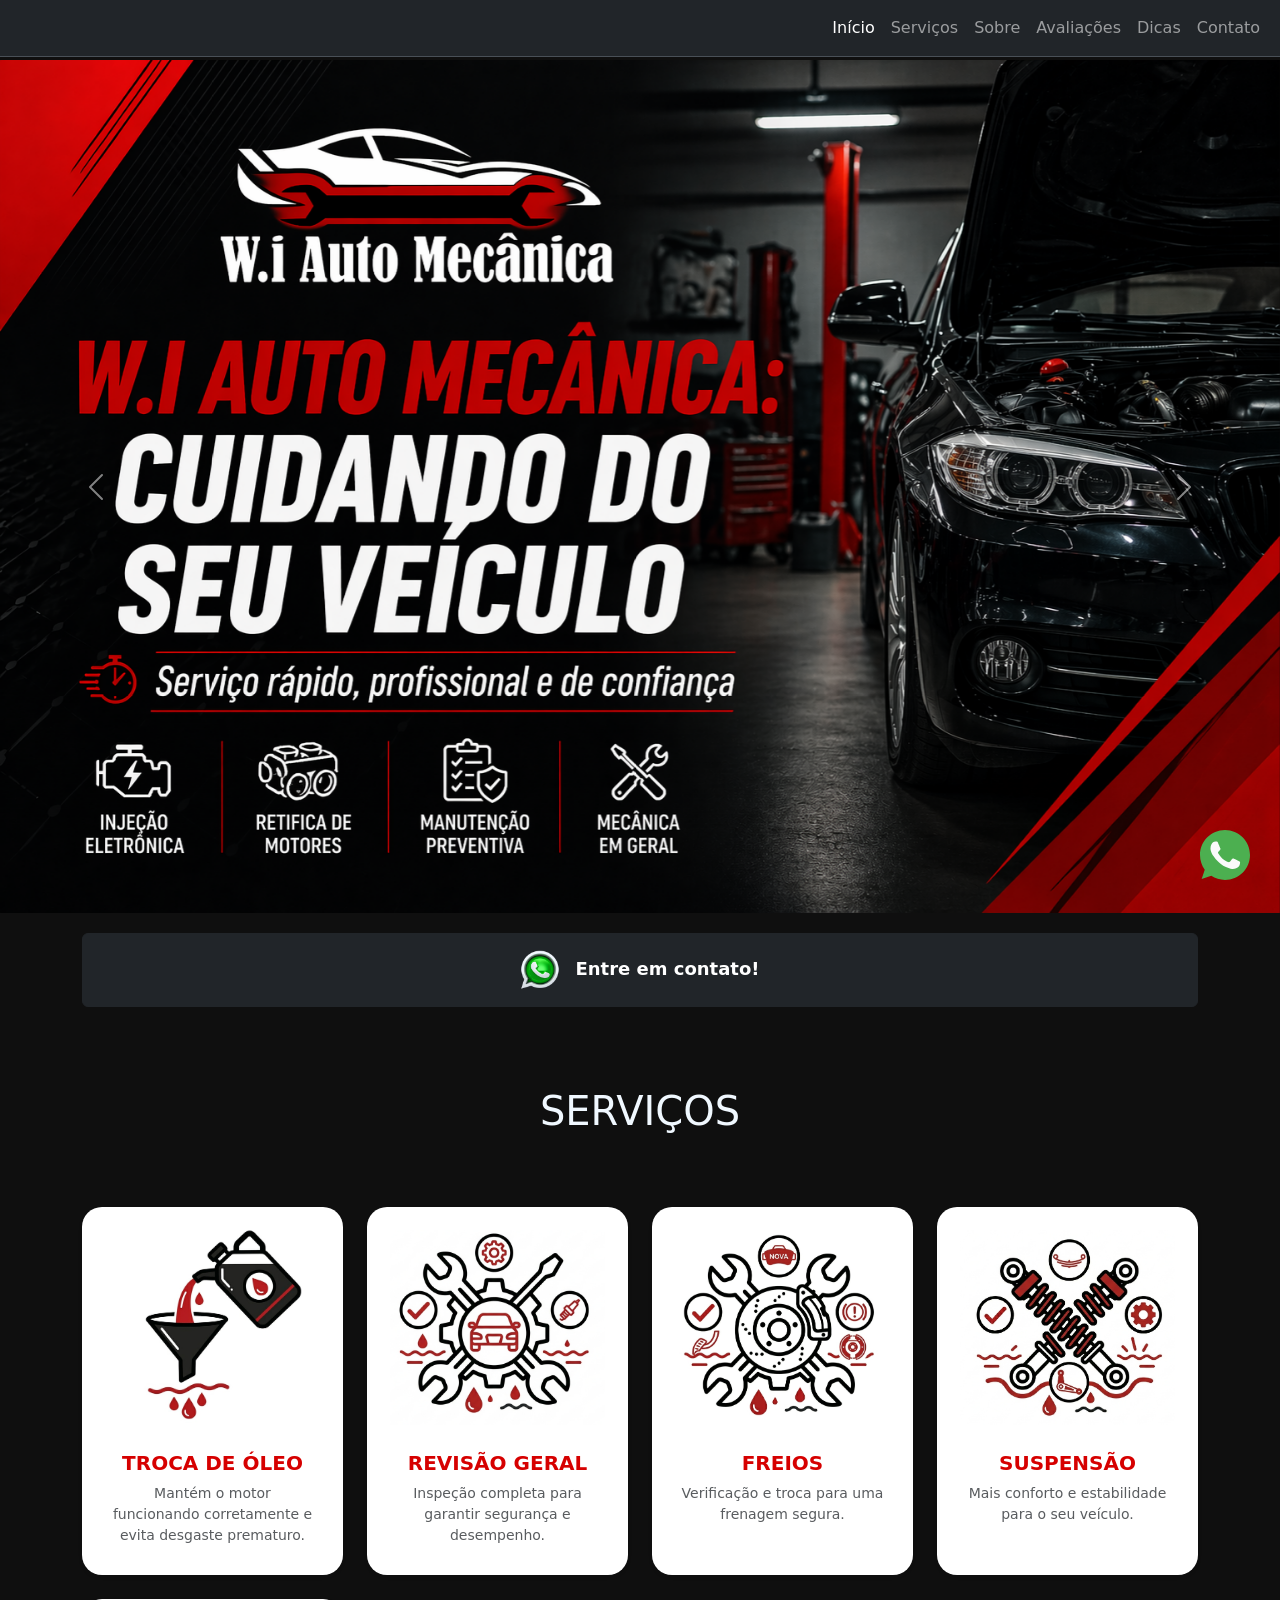
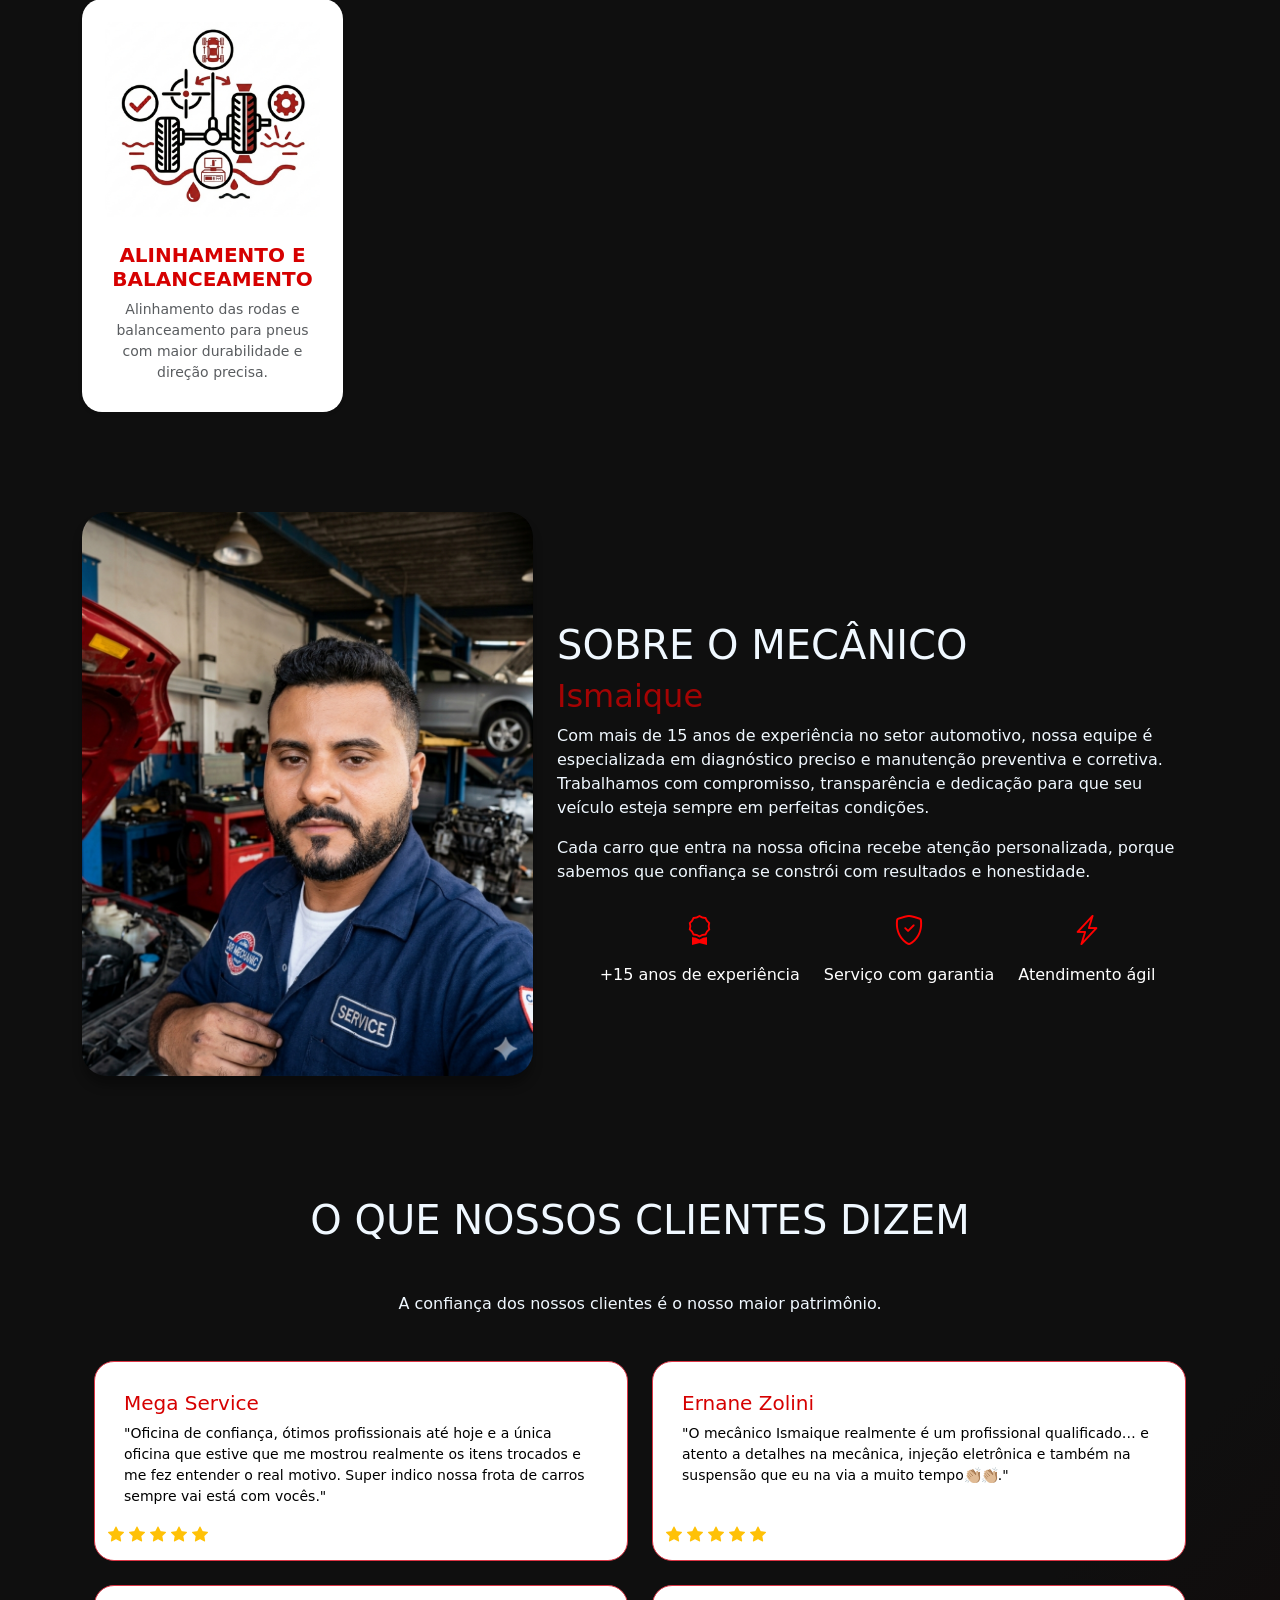
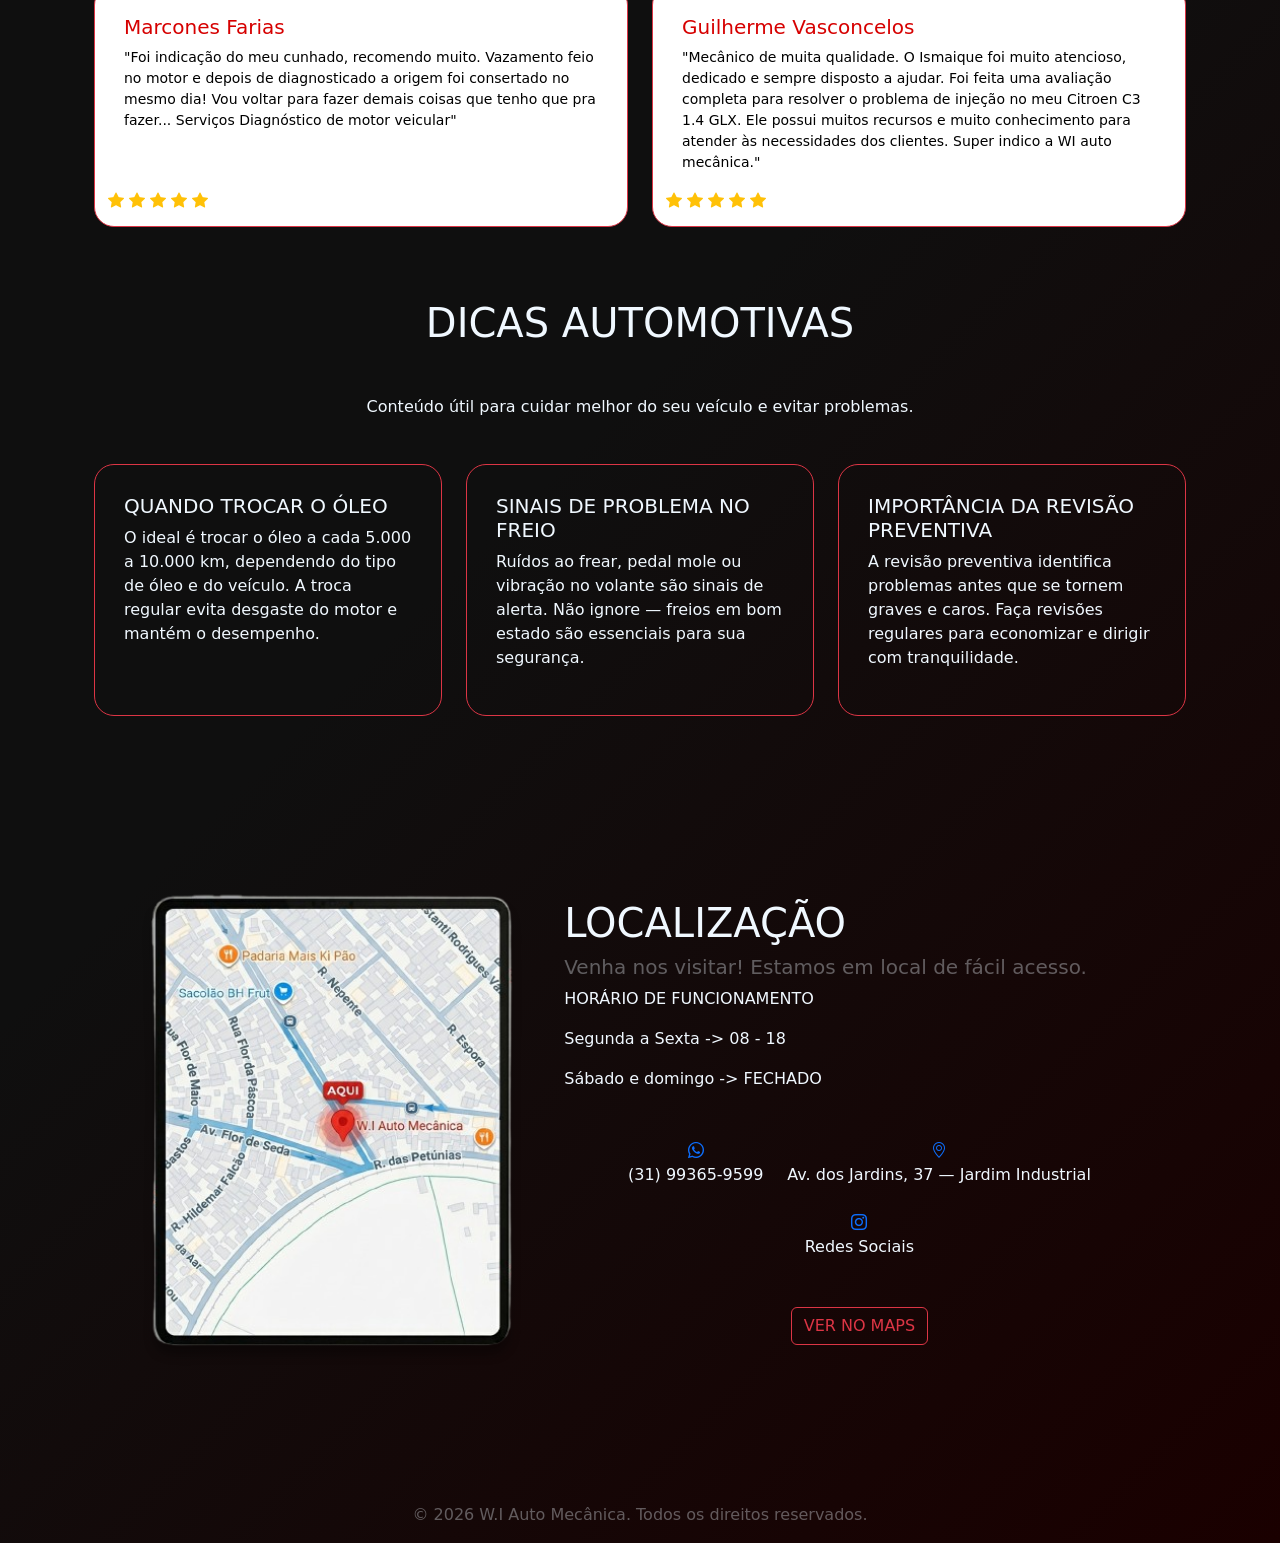
==== commit 2dd72d9f: "edição do link do WhatsApp" ====
--- a/index.html
+++ b/index.html
@@ -80,7 +80,7 @@
                               </div>
                               <div class="modal-footer">
                                   <button type="button" class="btn btn-secondary" data-bs-dismiss="modal">Voltar</button>
-                                  <a href="https://w.app/nqxv9a">
+                                  <a href="https://wa.link/3uc903">
                                       <button type="button" class="btn btn-primary">Clique aqui</button>
                                   </a>
                               </div>
@@ -357,7 +357,7 @@
                       <div class="info_contato d-flex justify-content-center gap-4 text-center flex-wrap mt-5 mb-5">
       
                           <div class="d-flex flex-column align-items-center">
-                              <a href="https://w.app/nqxv9a">
+                              <a href="https://wa.link/3uc903">
                                   <i class="bi bi-whatsapp"></i>
                               </a>
                             <span>(31) 99365-9599</span>
@@ -389,9 +389,9 @@
     
 </body>
 <footer>
-    <div id="div_footer" class="d-flex flex-column align-items-center mt-5">
+    <div class="div_footer d-flex flex-column align-items-center mt-5">
       <p>© 2026 W.I Auto Mecânica. Todos os direitos reservados.</p>    
-      <a id="wpp_flutuante" href="https://w.app/nqxv9a" target="_blank">
+      <a id="wpp_flutuante" href="https://wa.link/3uc903" target="_blank">
       <svg enable-background="new 0 0 512 512" width="50" height="50" version="1.1" viewBox="0 0 512 512" xml:space="preserve" xmlns="http://www.w3.org/2000/svg"><path d="M256.064,0h-0.128l0,0C114.784,0,0,114.816,0,256c0,56,18.048,107.904,48.736,150.048l-31.904,95.104  l98.4-31.456C155.712,496.512,204,512,256.064,512C397.216,512,512,397.152,512,256S397.216,0,256.064,0z" fill="#4CAF50"/><path d="m405.02 361.5c-6.176 17.44-30.688 31.904-50.24 36.128-13.376 2.848-30.848 5.12-89.664-19.264-75.232-31.168-123.68-107.62-127.46-112.58-3.616-4.96-30.4-40.48-30.4-77.216s18.656-54.624 26.176-62.304c6.176-6.304 16.384-9.184 26.176-9.184 3.168 0 6.016 0.16 8.576 0.288 7.52 0.32 11.296 0.768 16.256 12.64 6.176 14.88 21.216 51.616 23.008 55.392 1.824 3.776 3.648 8.896 1.088 13.856-2.4 5.12-4.512 7.392-8.288 11.744s-7.36 7.68-11.136 12.352c-3.456 4.064-7.36 8.416-3.008 15.936 4.352 7.36 19.392 31.904 41.536 51.616 28.576 25.44 51.744 33.568 60.032 37.024 6.176 2.56 13.536 1.952 18.048-2.848 5.728-6.176 12.8-16.416 20-26.496 5.12-7.232 11.584-8.128 18.368-5.568 6.912 2.4 43.488 20.48 51.008 24.224 7.52 3.776 12.48 5.568 14.304 8.736 1.792 3.168 1.792 18.048-4.384 35.52z" fill="#FAFAFA"/></svg>
 </a>
     </div>
--- a/styles.css
+++ b/styles.css
@@ -170,7 +170,7 @@
 
 
 /*FOOTER*/
-#div_footer p{
+.div_footer p{
   color: aliceblue; 
   text-align: center; 
   opacity: 35%;
